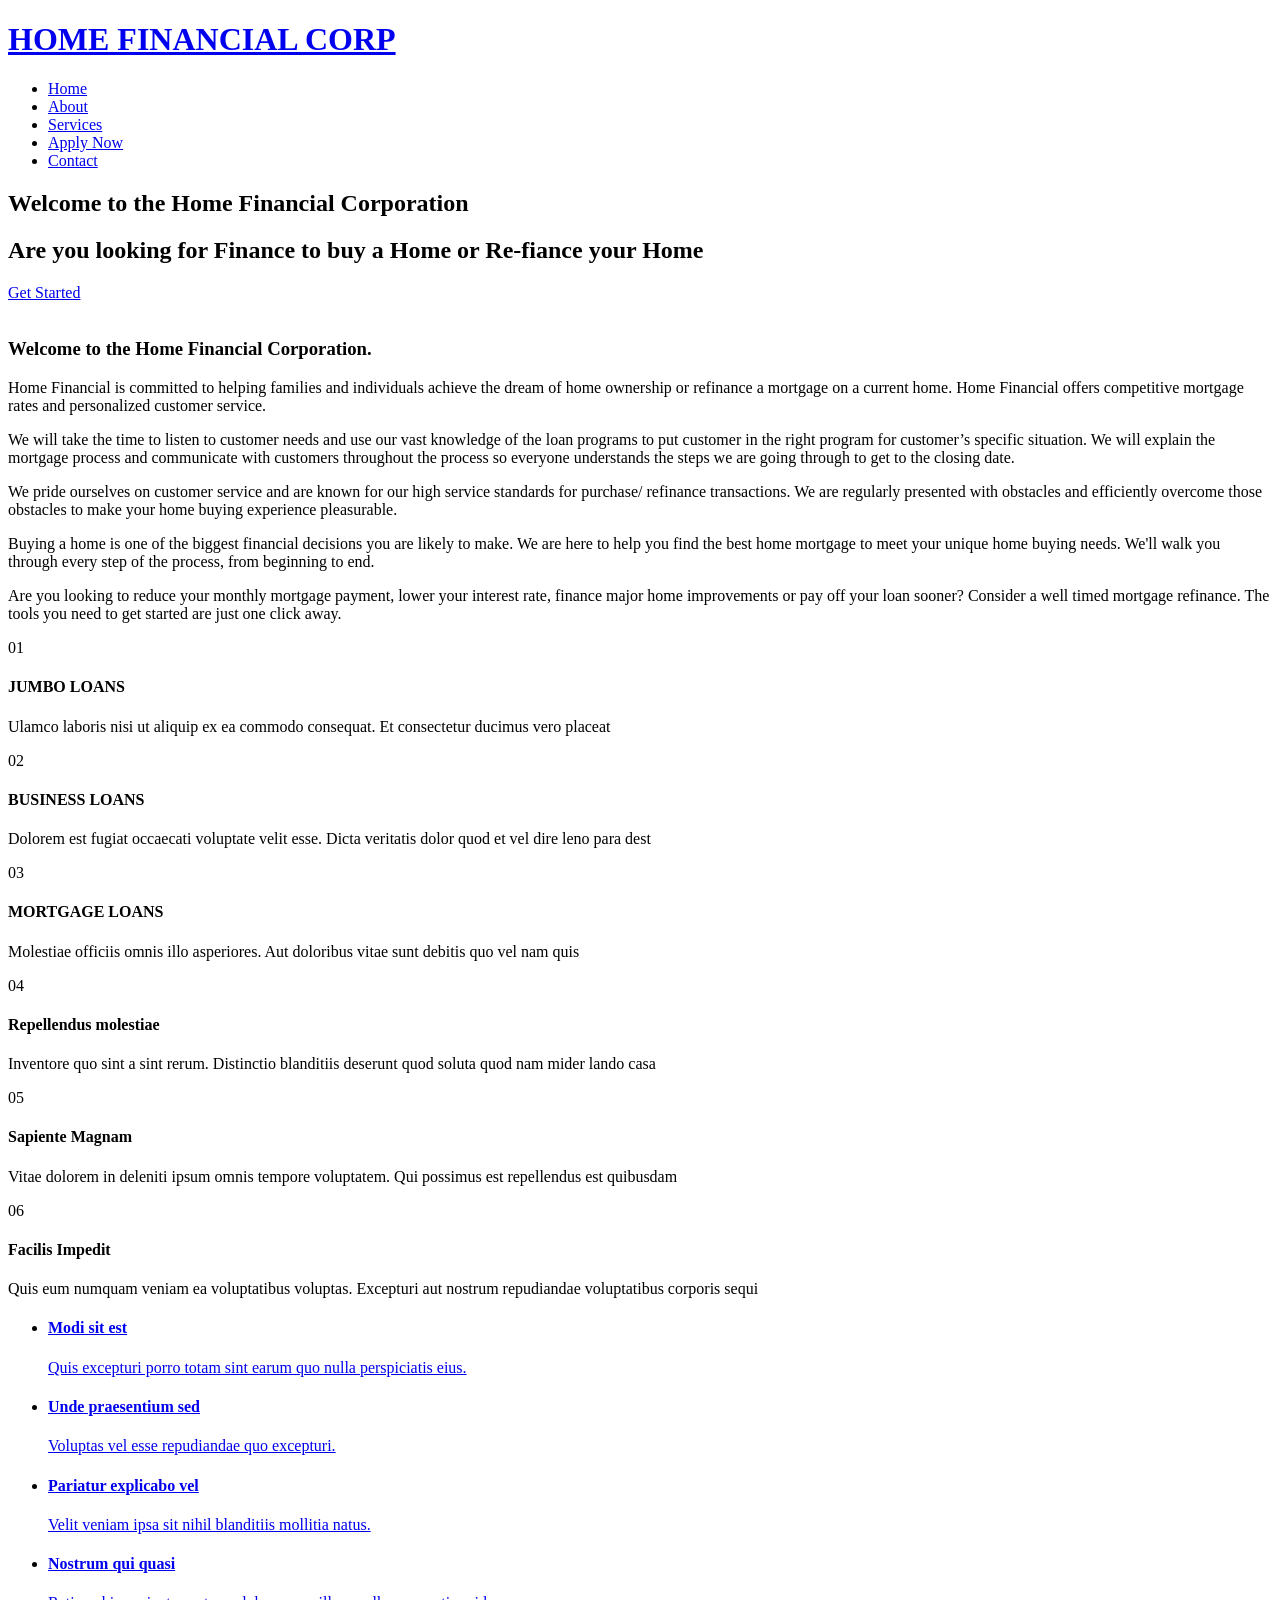
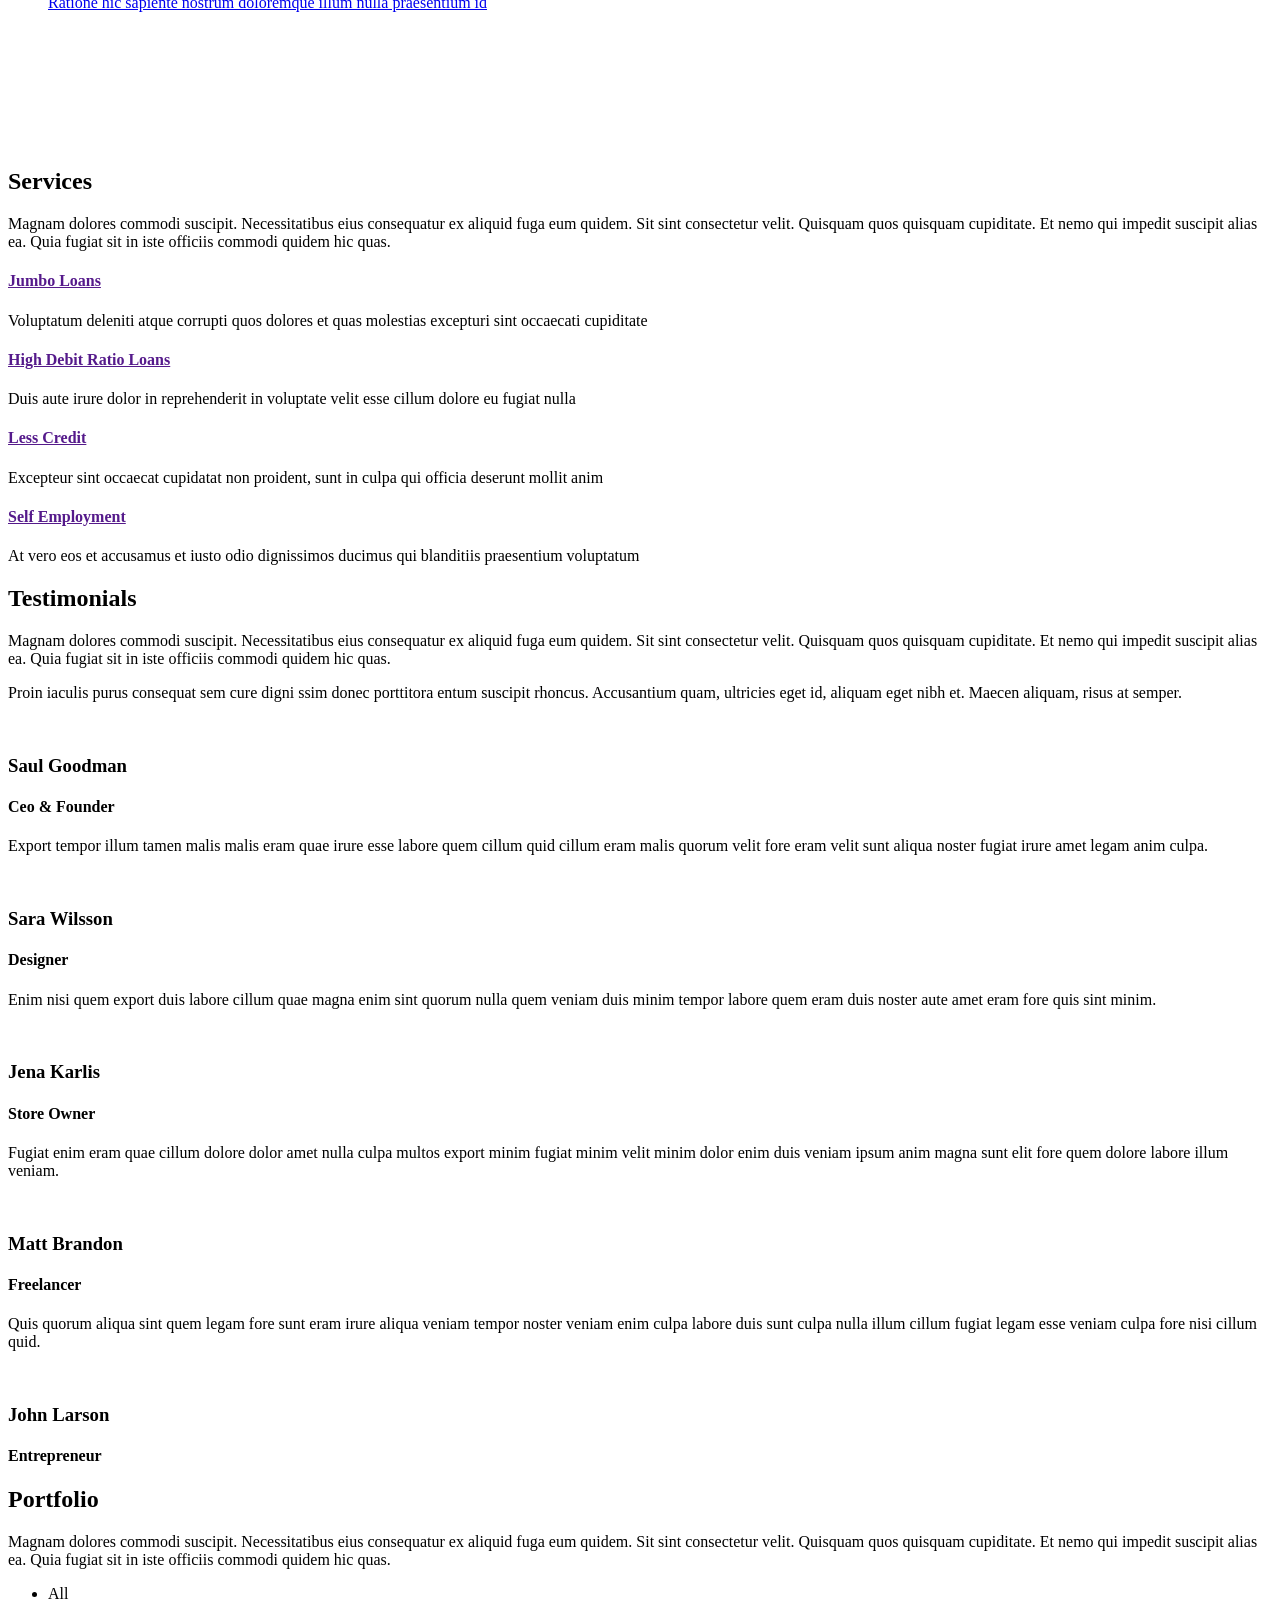
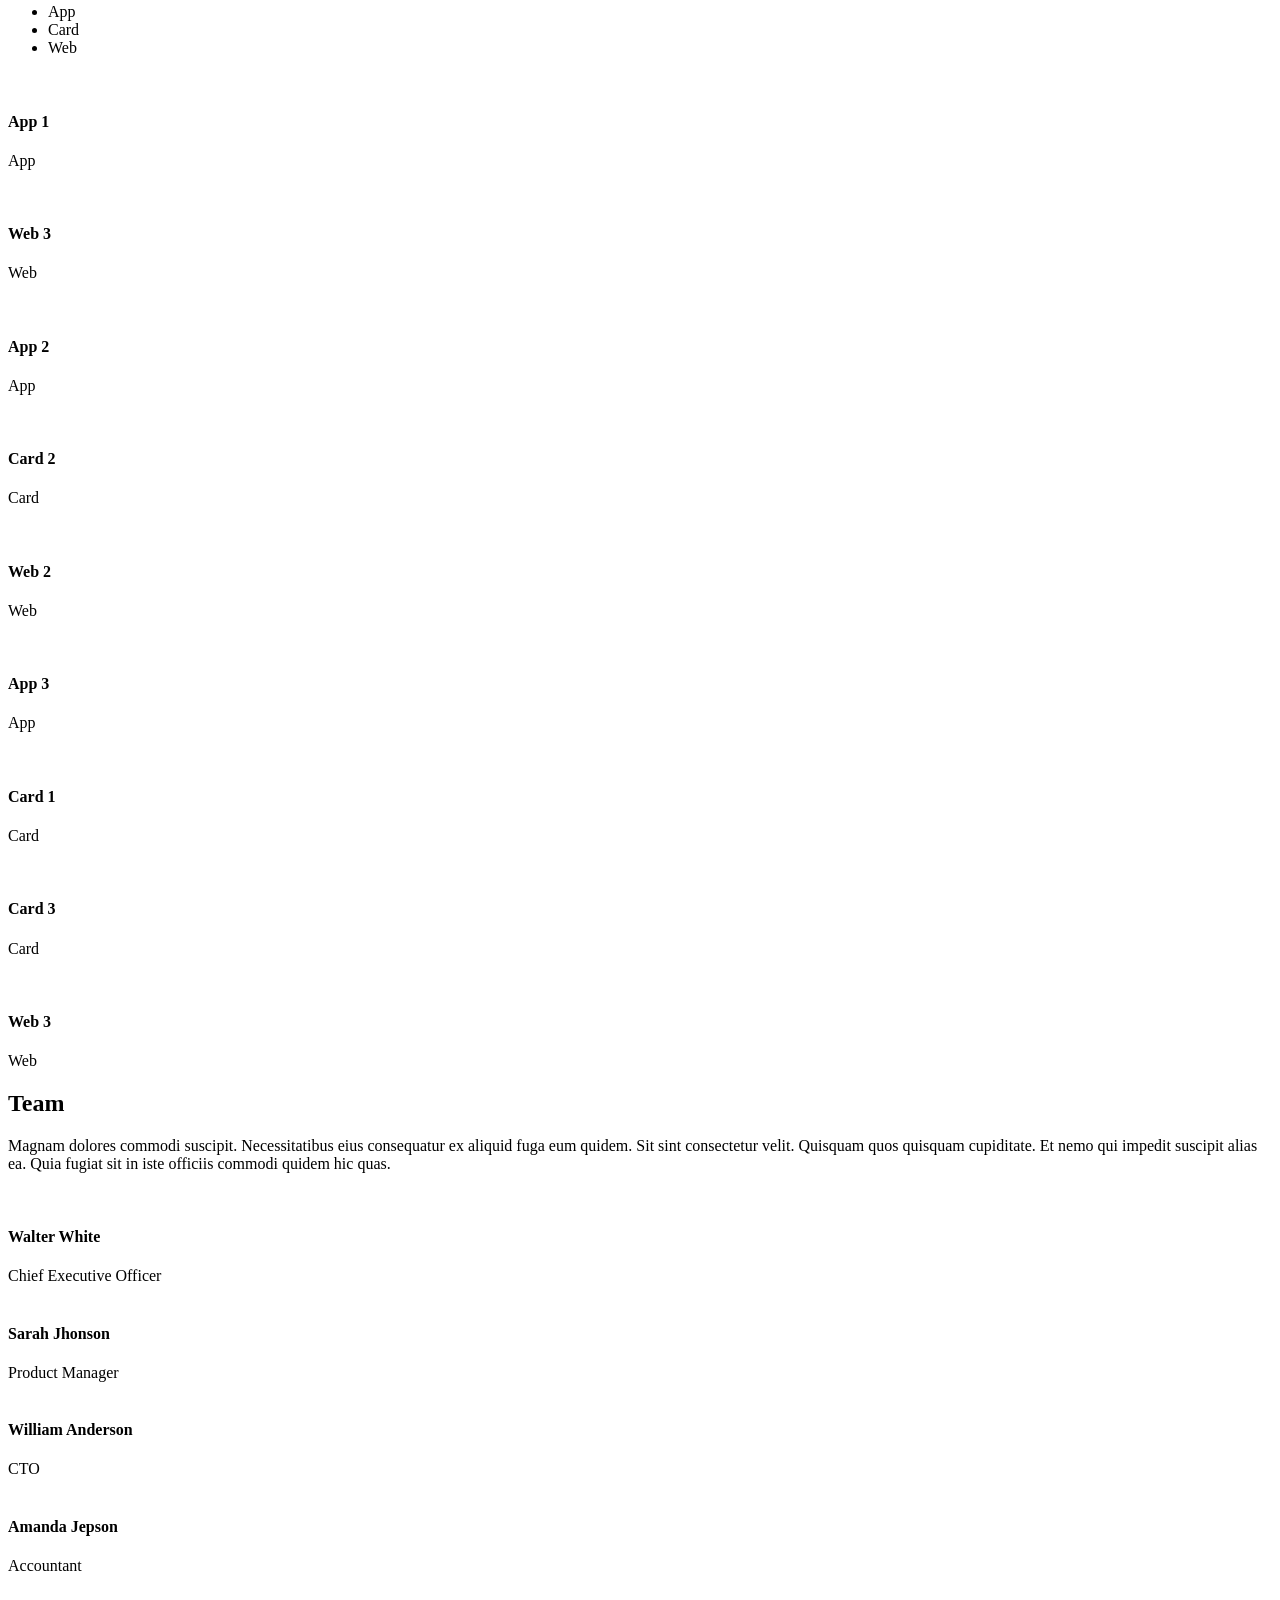
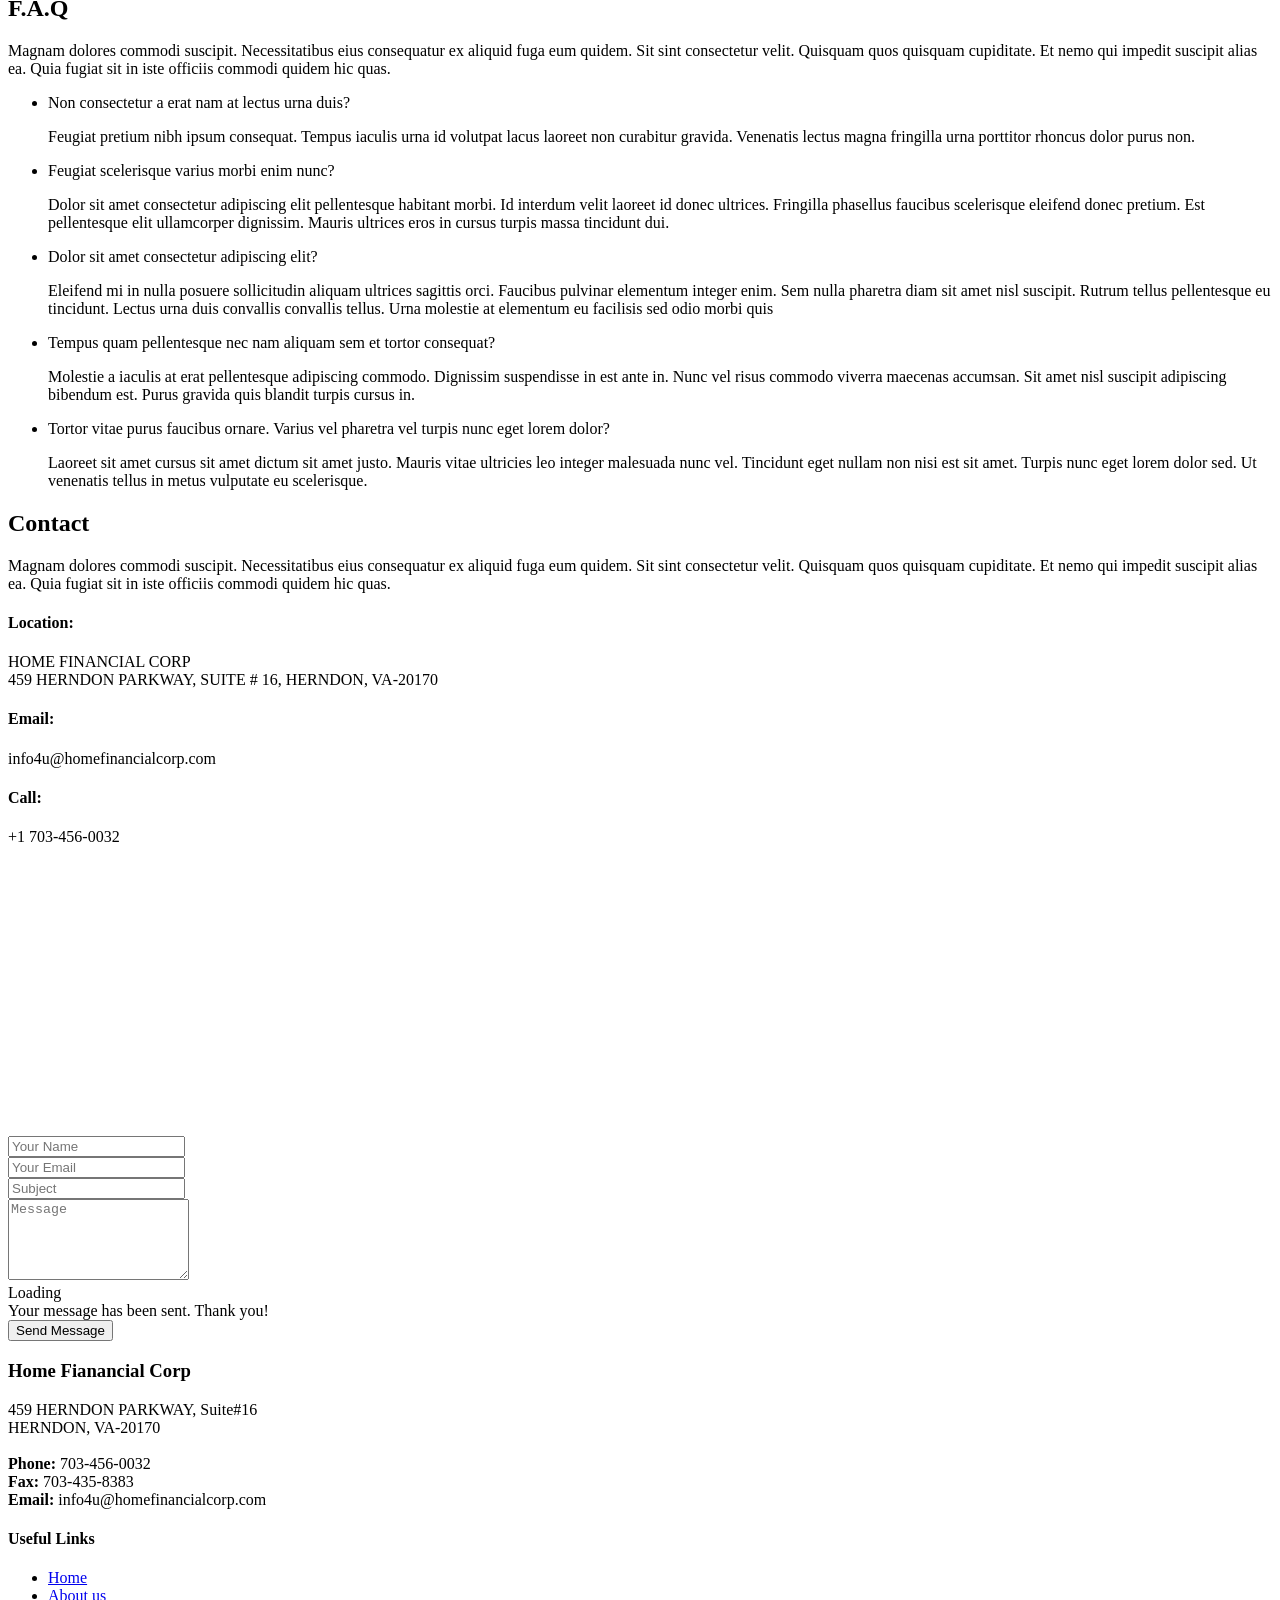
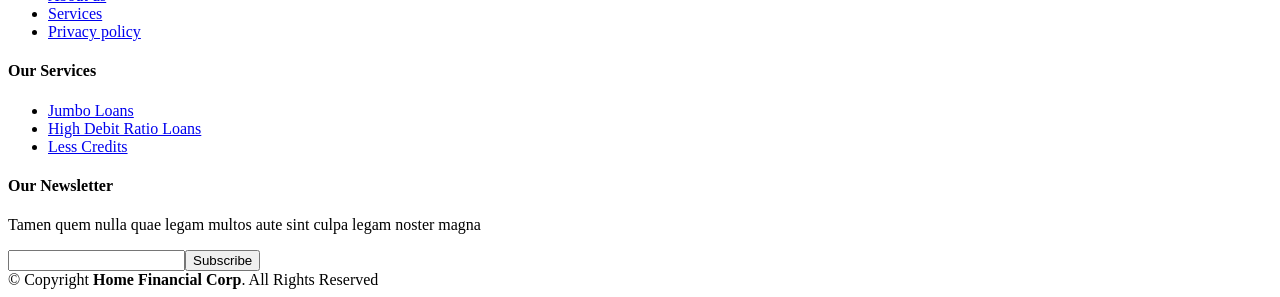
==== index.html @ 62663675 "Add files via upload" ====
<!DOCTYPE html>
<html lang="en">

<head>
  <meta charset="utf-8">
  <meta content="width=device-width, initial-scale=1.0" name="viewport">

  <title>Home Financial Corp</title>
  <meta content="" name="description">
  <meta content="" name="keywords">

  <!-- Favicons -->
  <link href="assets/img/favicon.png" rel="icon">
  <link href="assets/img/apple-touch-icon.png" rel="apple-touch-icon">

  <!-- Google Fonts -->
  <link href="https://fonts.googleapis.com/css?family=Open+Sans:300,300i,400,400i,600,600i,700,700i|Raleway:300,300i,400,400i,500,500i,600,600i,700,700i|Poppins:300,300i,400,400i,500,500i,600,600i,700,700i" rel="stylesheet">

  <!-- Vendor CSS Files -->
  <link href="assets/vendor/aos/aos.css" rel="stylesheet">
  <link href="assets/vendor/bootstrap/css/bootstrap.min.css" rel="stylesheet">
  <link href="assets/vendor/bootstrap-icons/bootstrap-icons.css" rel="stylesheet">
  <link href="assets/vendor/boxicons/css/boxicons.min.css" rel="stylesheet">
  <link href="assets/vendor/glightbox/css/glightbox.min.css" rel="stylesheet">
  <link href="assets/vendor/swiper/swiper-bundle.min.css" rel="stylesheet">

  <!-- Template Main CSS File -->
  <link href="assets/css/style.css" rel="stylesheet">

  <!-- =======================================================
  * Template Name: Maxim
  * Template URL: https://bootstrapmade.com/maxim-free-onepage-bootstrap-theme/
  * Updated: Mar 17 2024 with Bootstrap v5.3.3
  * Author: BootstrapMade.com
  * License: https://bootstrapmade.com/license/
  ======================================================== -->
</head>

<body>

  <!-- ======= Header ======= -->
  <header id="header" class="fixed-top d-flex align-items-center">
    <div class="container d-flex justify-content-between">

      <div class="logo">
        <h1><a href="index.html">HOME FINANCIAL CORP</a></h1>
        <!-- Uncomment below if you prefer to use an image logo -->
        <!-- <a href="index.html"><img src="assets/img/logo.png" alt="" class="img-fluid"></a>-->
      </div>

      <nav id="navbar" class="navbar">
        <ul>
          <li><a class="nav-link scrollto active" href="#hero">Home</a></li>
          <li><a class="nav-link scrollto" href="#about">About</a></li>
          <li><a class="nav-link scrollto" href="#services">Services</a></li>
		  <li><a class="nav-link scrollto " target="blank" href="https://homefinancialcorp.zipforhome.com/">Apply Now</a></li>
          <li><a class="nav-link scrollto" href="#contact">Contact</a></li>
        </ul>
        <i class="bi bi-list mobile-nav-toggle"></i>
      </nav><!-- .navbar -->

    </div>
  </header><!-- End Header -->

  <!-- ======= Hero Section ======= -->
  <section id="hero" class="d-flex flex-column justify-content-center align-items-center">
    <div class="container text-center text-md-left" data-aos="fade-up">
      <h1>Welcome to the Home Financial Corporation</h1>
      <h2>Are you looking for Finance to buy a Home or Re-fiance your Home </h2>
      <a href="#about" class="btn-get-started scrollto">Get Started</a>
    </div>
  </section><!-- End Hero -->

  <main id="main">

    <!-- ======= About Section ======= -->
    <section id="about" class="about">
      <div class="container">

        <div class="row">
          <div class="col-xl-6 col-lg-7" data-aos="fade-right">
            <img src="assets/img/about-img.jpg" class="img-fluid" alt="">
          </div>
          <div class="col-xl-6 col-lg-5 pt-5 pt-lg-0">
			
			<h3 data-aos="fade-up">Welcome to the Home Financial Corporation.</h3>

			<p data-aos="fade-up">Home Financial is committed to helping families and individuals achieve the dream of home ownership or refinance a mortgage on a current home. Home Financial offers competitive mortgage rates and personalized customer service.</p>

			<p data-aos="fade-up">We will take the time to listen to customer needs and use our vast knowledge of the loan programs to put customer in the right program for customer’s specific situation. We will explain the mortgage process and communicate with customers throughout the process so everyone understands the steps we are going through to get to the closing date.</p>

			<p data-aos="fade-up">We pride ourselves on customer service and are known for our high service standards for purchase/ refinance transactions. We are regularly presented with obstacles and efficiently overcome those obstacles to make your home buying experience pleasurable.</p>

			<p data-aos="fade-up">Buying a home is one of the biggest financial decisions you are likely to make. We are here to help you find the best home mortgage to meet your unique home buying needs. We'll walk you through every step of the process, from beginning to end.</p>

			<p data-aos="fade-up">Are you looking to reduce your monthly mortgage payment, lower your interest rate, finance major home improvements or pay off your loan sooner? Consider a well timed mortgage refinance. The tools you need to get started are just one click away.</p>

          </div>
        </div>

      </div>
    </section><!-- End About Section -->

    <!-- ======= Steps Section ======= -->
    <section id="steps" class="steps section-bg">
      <div class="container">

        <div class="row no-gutters">

          <div class="col-lg-4 col-md-6 content-item" data-aos="fade-in">
            <span>01</span>
            <h4>JUMBO LOANS</h4>
            <p>Ulamco laboris nisi ut aliquip ex ea commodo consequat. Et consectetur ducimus vero placeat</p>
          </div>

          <div class="col-lg-4 col-md-6 content-item" data-aos="fade-in" data-aos-delay="100">
            <span>02</span>
            <h4>BUSINESS LOANS</h4>
            <p>Dolorem est fugiat occaecati voluptate velit esse. Dicta veritatis dolor quod et vel dire leno para dest</p>
          </div>

          <div class="col-lg-4 col-md-6 content-item" data-aos="fade-in" data-aos-delay="200">
            <span>03</span>
            <h4>MORTGAGE LOANS</h4>
            <p>Molestiae officiis omnis illo asperiores. Aut doloribus vitae sunt debitis quo vel nam quis</p>
          </div>

          <div class="col-lg-4 col-md-6 content-item" data-aos="fade-in" data-aos-delay="300">
            <span>04</span>
            <h4>Repellendus molestiae</h4>
            <p>Inventore quo sint a sint rerum. Distinctio blanditiis deserunt quod soluta quod nam mider lando casa</p>
          </div>

          <div class="col-lg-4 col-md-6 content-item" data-aos="fade-in" data-aos-delay="400">
            <span>05</span>
            <h4>Sapiente Magnam</h4>
            <p>Vitae dolorem in deleniti ipsum omnis tempore voluptatem. Qui possimus est repellendus est quibusdam</p>
          </div>

          <div class="col-lg-4 col-md-6 content-item" data-aos="fade-in" data-aos-delay="500">
            <span>06</span>
            <h4>Facilis Impedit</h4>
            <p>Quis eum numquam veniam ea voluptatibus voluptas. Excepturi aut nostrum repudiandae voluptatibus corporis sequi</p>
          </div>

        </div>

      </div>
    </section><!-- End Steps Section -->

    <!-- ======= Features Section ======= -->
    <section id="features" class="features">
      <div class="container">

        <div class="row">
          <div class="col-lg-4 mb-5 mb-lg-0" data-aos="fade-right">
            <ul class="nav nav-tabs flex-column">
              <li class="nav-item">
                <a class="nav-link active show" data-bs-toggle="tab" href="#tab-1">
                  <h4>Modi sit est</h4>
                  <p>Quis excepturi porro totam sint earum quo nulla perspiciatis eius.</p>
                </a>
              </li>
              <li class="nav-item mt-2">
                <a class="nav-link" data-bs-toggle="tab" href="#tab-2">
                  <h4>Unde praesentium sed</h4>
                  <p>Voluptas vel esse repudiandae quo excepturi.</p>
                </a>
              </li>
              <li class="nav-item mt-2">
                <a class="nav-link" data-bs-toggle="tab" href="#tab-3">
                  <h4>Pariatur explicabo vel</h4>
                  <p>Velit veniam ipsa sit nihil blanditiis mollitia natus.</p>
                </a>
              </li>
              <li class="nav-item mt-2">
                <a class="nav-link" data-bs-toggle="tab" href="#tab-4">
                  <h4>Nostrum qui quasi</h4>
                  <p>Ratione hic sapiente nostrum doloremque illum nulla praesentium id</p>
                </a>
              </li>
            </ul>
          </div>
          <div class="col-lg-7 ml-auto" data-aos="fade-left">
            <div class="tab-content">
              <div class="tab-pane active show" id="tab-1">
                <figure>
                  <img src="assets/img/features-1.png" alt="" class="img-fluid">
                </figure>
              </div>
              <div class="tab-pane" id="tab-2">
                <figure>
                  <img src="assets/img/features-2.png" alt="" class="img-fluid">
                </figure>
              </div>
              <div class="tab-pane" id="tab-3">
                <figure>
                  <img src="assets/img/features-3.png" alt="" class="img-fluid">
                </figure>
              </div>
              <div class="tab-pane" id="tab-4">
                <figure>
                  <img src="assets/img/features-4.png" alt="" class="img-fluid">
                </figure>
              </div>
            </div>
          </div>
        </div>

      </div>
    </section><!-- End Features Section -->

    <!-- ======= Services Section ======= -->
    <section id="services" class="services section-bg">
      <div class="container">

        <div class="section-title" data-aos="fade-up">
          <h2>Services</h2>
          <p>Magnam dolores commodi suscipit. Necessitatibus eius consequatur ex aliquid fuga eum quidem. Sit sint consectetur velit. Quisquam quos quisquam cupiditate. Et nemo qui impedit suscipit alias ea. Quia fugiat sit in iste officiis commodi quidem hic quas.</p>
        </div>

        <div class="row">
          <div class="col-md-6 col-lg-3 d-flex align-items-stretch mb-5 mb-lg-0" data-aos="fade-up">
            <div class="icon-box icon-box-pink">
              <div class="icon"><i class="bx bxl-dribbble"></i></div>
              <h4 class="title"><a href="">Jumbo Loans</a></h4>
              <p class="description">Voluptatum deleniti atque corrupti quos dolores et quas molestias excepturi sint occaecati cupiditate</p>
            </div>
          </div>

          <div class="col-md-6 col-lg-3 d-flex align-items-stretch mb-5 mb-lg-0" data-aos="fade-up" data-aos-delay="100">
            <div class="icon-box icon-box-cyan">
              <div class="icon"><i class="bx bx-file"></i></div>
              <h4 class="title"><a href="">High Debit Ratio Loans</a></h4>
              <p class="description">Duis aute irure dolor in reprehenderit in voluptate velit esse cillum dolore eu fugiat nulla</p>
            </div>
          </div>

          <div class="col-md-6 col-lg-3 d-flex align-items-stretch mb-5 mb-lg-0" data-aos="fade-up" data-aos-delay="200">
            <div class="icon-box icon-box-green">
              <div class="icon"><i class="bx bx-tachometer"></i></div>
              <h4 class="title"><a href="">Less Credit</a></h4>
              <p class="description">Excepteur sint occaecat cupidatat non proident, sunt in culpa qui officia deserunt mollit anim</p>
            </div>
          </div>

          <div class="col-md-6 col-lg-3 d-flex align-items-stretch mb-5 mb-lg-0" data-aos="fade-up" data-aos-delay="300">
            <div class="icon-box icon-box-blue">
              <div class="icon"><i class="bx bx-world"></i></div>
              <h4 class="title"><a href="">Self Employment</a></h4>
              <p class="description">At vero eos et accusamus et iusto odio dignissimos ducimus qui blanditiis praesentium voluptatum</p>
            </div>
          </div>

        </div>

      </div>
    </section><!-- End Services Section -->

    <!-- ======= Testimonials Section ======= -->
    <section id="testimonials" class="testimonials">
      <div class="container">

        <div class="section-title" data-aos="fade-up">
          <h2>Testimonials</h2>
          <p>Magnam dolores commodi suscipit. Necessitatibus eius consequatur ex aliquid fuga eum quidem. Sit sint consectetur velit. Quisquam quos quisquam cupiditate. Et nemo qui impedit suscipit alias ea. Quia fugiat sit in iste officiis commodi quidem hic quas.</p>
        </div>

        <div class="testimonials-slider swiper" data-aos="fade-up" data-aos-delay="100">
          <div class="swiper-wrapper">

            <div class="swiper-slide">
              <div class="testimonial-item">
                <p>
                  <i class="bx bxs-quote-alt-left quote-icon-left"></i>
                  Proin iaculis purus consequat sem cure digni ssim donec porttitora entum suscipit rhoncus. Accusantium quam, ultricies eget id, aliquam eget nibh et. Maecen aliquam, risus at semper.
                  <i class="bx bxs-quote-alt-right quote-icon-right"></i>
                </p>
                <img src="assets/img/testimonials/testimonials-1.jpg" class="testimonial-img" alt="">
                <h3>Saul Goodman</h3>
                <h4>Ceo &amp; Founder</h4>
              </div>
            </div><!-- End testimonial item -->

            <div class="swiper-slide">
              <div class="testimonial-item">
                <p>
                  <i class="bx bxs-quote-alt-left quote-icon-left"></i>
                  Export tempor illum tamen malis malis eram quae irure esse labore quem cillum quid cillum eram malis quorum velit fore eram velit sunt aliqua noster fugiat irure amet legam anim culpa.
                  <i class="bx bxs-quote-alt-right quote-icon-right"></i>
                </p>
                <img src="assets/img/testimonials/testimonials-2.jpg" class="testimonial-img" alt="">
                <h3>Sara Wilsson</h3>
                <h4>Designer</h4>
              </div>
            </div><!-- End testimonial item -->

            <div class="swiper-slide">
              <div class="testimonial-item">
                <p>
                  <i class="bx bxs-quote-alt-left quote-icon-left"></i>
                  Enim nisi quem export duis labore cillum quae magna enim sint quorum nulla quem veniam duis minim tempor labore quem eram duis noster aute amet eram fore quis sint minim.
                  <i class="bx bxs-quote-alt-right quote-icon-right"></i>
                </p>
                <img src="assets/img/testimonials/testimonials-3.jpg" class="testimonial-img" alt="">
                <h3>Jena Karlis</h3>
                <h4>Store Owner</h4>
              </div>
            </div><!-- End testimonial item -->

            <div class="swiper-slide">
              <div class="testimonial-item">
                <p>
                  <i class="bx bxs-quote-alt-left quote-icon-left"></i>
                  Fugiat enim eram quae cillum dolore dolor amet nulla culpa multos export minim fugiat minim velit minim dolor enim duis veniam ipsum anim magna sunt elit fore quem dolore labore illum veniam.
                  <i class="bx bxs-quote-alt-right quote-icon-right"></i>
                </p>
                <img src="assets/img/testimonials/testimonials-4.jpg" class="testimonial-img" alt="">
                <h3>Matt Brandon</h3>
                <h4>Freelancer</h4>
              </div>
            </div><!-- End testimonial item -->

            <div class="swiper-slide">
              <div class="testimonial-item">
                <p>
                  <i class="bx bxs-quote-alt-left quote-icon-left"></i>
                  Quis quorum aliqua sint quem legam fore sunt eram irure aliqua veniam tempor noster veniam enim culpa labore duis sunt culpa nulla illum cillum fugiat legam esse veniam culpa fore nisi cillum quid.
                  <i class="bx bxs-quote-alt-right quote-icon-right"></i>
                </p>
                <img src="assets/img/testimonials/testimonials-5.jpg" class="testimonial-img" alt="">
                <h3>John Larson</h3>
                <h4>Entrepreneur</h4>
              </div>
            </div><!-- End testimonial item -->

          </div>
          <div class="swiper-pagination"></div>
        </div>

      </div>
    </section><!-- End Testimonials Section -->

    <!-- ======= Portfolio Section ======= -->
    <section id="portfolio" class="portfolio section-bg d-none">
      <div class="container">

        <div class="section-title" data-aos="fade-up">
          <h2>Portfolio</h2>
          <p>Magnam dolores commodi suscipit. Necessitatibus eius consequatur ex aliquid fuga eum quidem. Sit sint consectetur velit. Quisquam quos quisquam cupiditate. Et nemo qui impedit suscipit alias ea. Quia fugiat sit in iste officiis commodi quidem hic quas.</p>
        </div>

        <div class="row" data-aos="fade-up">
          <div class="col-lg-12 d-flex justify-content-center">
            <ul id="portfolio-flters">
              <li data-filter="*" class="filter-active">All</li>
              <li data-filter=".filter-app">App</li>
              <li data-filter=".filter-card">Card</li>
              <li data-filter=".filter-web">Web</li>
            </ul>
          </div>
        </div>

        <div class="row portfolio-container" data-aos="fade-up">

          <div class="col-lg-4 col-md-6 portfolio-item filter-app">
            <div class="portfolio-wrap">
              <img src="assets/img/portfolio/portfolio-1.jpg" class="img-fluid" alt="">
              <div class="portfolio-info">
                <h4>App 1</h4>
                <p>App</p>
                <div class="portfolio-links">
                  <a href="assets/img/portfolio/portfolio-1.jpg" data-gallery="portfolioGallery" class="portfolio-lightbox" title="App 1"><i class="bx bx-plus"></i></a>
                  <a href="portfolio-details.html" title="More Details"><i class="bx bx-link"></i></a>
                </div>
              </div>
            </div>
          </div>

          <div class="col-lg-4 col-md-6 portfolio-item filter-web">
            <div class="portfolio-wrap">
              <img src="assets/img/portfolio/portfolio-2.jpg" class="img-fluid" alt="">
              <div class="portfolio-info">
                <h4>Web 3</h4>
                <p>Web</p>
                <div class="portfolio-links">
                  <a href="assets/img/portfolio/portfolio-2.jpg" data-gallery="portfolioGallery" class="portfolio-lightbox" title="Web 3"><i class="bx bx-plus"></i></a>
                  <a href="portfolio-details.html" title="More Details"><i class="bx bx-link"></i></a>
                </div>
              </div>
            </div>
          </div>

          <div class="col-lg-4 col-md-6 portfolio-item filter-app">
            <div class="portfolio-wrap">
              <img src="assets/img/portfolio/portfolio-3.jpg" class="img-fluid" alt="">
              <div class="portfolio-info">
                <h4>App 2</h4>
                <p>App</p>
                <div class="portfolio-links">
                  <a href="assets/img/portfolio/portfolio-3.jpg" data-gallery="portfolioGallery" class="portfolio-lightbox" title="App 2"><i class="bx bx-plus"></i></a>
                  <a href="portfolio-details.html" title="More Details"><i class="bx bx-link"></i></a>
                </div>
              </div>
            </div>
          </div>

          <div class="col-lg-4 col-md-6 portfolio-item filter-card">
            <div class="portfolio-wrap">
              <img src="assets/img/portfolio/portfolio-4.jpg" class="img-fluid" alt="">
              <div class="portfolio-info">
                <h4>Card 2</h4>
                <p>Card</p>
                <div class="portfolio-links">
                  <a href="assets/img/portfolio/portfolio-4.jpg" data-gallery="portfolioGallery" class="portfolio-lightbox" title="Card 2"><i class="bx bx-plus"></i></a>
                  <a href="portfolio-details.html" title="More Details"><i class="bx bx-link"></i></a>
                </div>
              </div>
            </div>
          </div>

          <div class="col-lg-4 col-md-6 portfolio-item filter-web">
            <div class="portfolio-wrap">
              <img src="assets/img/portfolio/portfolio-5.jpg" class="img-fluid" alt="">
              <div class="portfolio-info">
                <h4>Web 2</h4>
                <p>Web</p>
                <div class="portfolio-links">
                  <a href="assets/img/portfolio/portfolio-5.jpg" data-gallery="portfolioGallery" class="portfolio-lightbox" title="Web 2"><i class="bx bx-plus"></i></a>
                  <a href="portfolio-details.html" title="More Details"><i class="bx bx-link"></i></a>
                </div>
              </div>
            </div>
          </div>

          <div class="col-lg-4 col-md-6 portfolio-item filter-app">
            <div class="portfolio-wrap">
              <img src="assets/img/portfolio/portfolio-6.jpg" class="img-fluid" alt="">
              <div class="portfolio-info">
                <h4>App 3</h4>
                <p>App</p>
                <div class="portfolio-links">
                  <a href="assets/img/portfolio/portfolio-6.jpg" data-gallery="portfolioGallery" class="portfolio-lightbox" title="App 3"><i class="bx bx-plus"></i></a>
                  <a href="portfolio-details.html" title="More Details"><i class="bx bx-link"></i></a>
                </div>
              </div>
            </div>
          </div>

          <div class="col-lg-4 col-md-6 portfolio-item filter-card">
            <div class="portfolio-wrap">
              <img src="assets/img/portfolio/portfolio-7.jpg" class="img-fluid" alt="">
              <div class="portfolio-info">
                <h4>Card 1</h4>
                <p>Card</p>
                <div class="portfolio-links">
                  <a href="assets/img/portfolio/portfolio-7.jpg" data-gallery="portfolioGallery" class="portfolio-lightbox" title="Card 1"><i class="bx bx-plus"></i></a>
                  <a href="portfolio-details.html" title="More Details"><i class="bx bx-link"></i></a>
                </div>
              </div>
            </div>
          </div>

          <div class="col-lg-4 col-md-6 portfolio-item filter-card">
            <div class="portfolio-wrap">
              <img src="assets/img/portfolio/portfolio-8.jpg" class="img-fluid" alt="">
              <div class="portfolio-info">
                <h4>Card 3</h4>
                <p>Card</p>
                <div class="portfolio-links">
                  <a href="assets/img/portfolio/portfolio-8.jpg" data-gallery="portfolioGallery" class="portfolio-lightbox" title="Card 3"><i class="bx bx-plus"></i></a>
                  <a href="portfolio-details.html" title="More Details"><i class="bx bx-link"></i></a>
                </div>
              </div>
            </div>
          </div>

          <div class="col-lg-4 col-md-6 portfolio-item filter-web">
            <div class="portfolio-wrap">
              <img src="assets/img/portfolio/portfolio-9.jpg" class="img-fluid" alt="">
              <div class="portfolio-info">
                <h4>Web 3</h4>
                <p>Web</p>
                <div class="portfolio-links">
                  <a href="assets/img/portfolio/portfolio-9.jpg" data-gallery="portfolioGallery" class="portfolio-lightbox" title="Web 3"><i class="bx bx-plus"></i></a>
                  <a href="portfolio-details.html" title="More Details"><i class="bx bx-link"></i></a>
                </div>
              </div>
            </div>
          </div>

        </div>

      </div>
    </section><!-- End Portfolio Section -->

    <!-- ======= Team Section ======= -->
    <section id="team" class="team d-none">
      <div class="container">

        <div class="section-title" data-aos="fade-up">
          <h2>Team</h2>
          <p>Magnam dolores commodi suscipit. Necessitatibus eius consequatur ex aliquid fuga eum quidem. Sit sint consectetur velit. Quisquam quos quisquam cupiditate. Et nemo qui impedit suscipit alias ea. Quia fugiat sit in iste officiis commodi quidem hic quas.</p>
        </div>

        <div class="row">

          <div class="col-xl-3 col-lg-4 col-md-6" data-aos="fade-up">
            <div class="member">
              <img src="assets/img/team/team-1.jpg" class="img-fluid" alt="">
              <div class="member-info">
                <div class="member-info-content">
                  <h4>Walter White</h4>
                  <span>Chief Executive Officer</span>
                </div>
                <div class="social">
                  <a href=""><i class="bi bi-twitter"></i></a>
                  <a href=""><i class="bi bi-facebook"></i></a>
                  <a href=""><i class="bi bi-instagram"></i></a>
                  <a href=""><i class="bi bi-linkedin"></i></a>
                </div>
              </div>
            </div>
          </div>

          <div class="col-xl-3 col-lg-4 col-md-6" data-aos="fade-up" data-aos-delay="100">
            <div class="member">
              <img src="assets/img/team/team-2.jpg" class="img-fluid" alt="">
              <div class="member-info">
                <div class="member-info-content">
                  <h4>Sarah Jhonson</h4>
                  <span>Product Manager</span>
                </div>
                <div class="social">
                  <a href=""><i class="bi bi-twitter"></i></a>
                  <a href=""><i class="bi bi-facebook"></i></a>
                  <a href=""><i class="bi bi-instagram"></i></a>
                  <a href=""><i class="bi bi-linkedin"></i></a>
                </div>
              </div>
            </div>
          </div>

          <div class="col-xl-3 col-lg-4 col-md-6" data-aos="fade-up" data-aos-delay="200">
            <div class="member">
              <img src="assets/img/team/team-3.jpg" class="img-fluid" alt="">
              <div class="member-info">
                <div class="member-info-content">
                  <h4>William Anderson</h4>
                  <span>CTO</span>
                </div>
                <div class="social">
                  <a href=""><i class="bi bi-twitter"></i></a>
                  <a href=""><i class="bi bi-facebook"></i></a>
                  <a href=""><i class="bi bi-instagram"></i></a>
                  <a href=""><i class="bi bi-linkedin"></i></a>
                </div>
              </div>
            </div>
          </div>

          <div class="col-xl-3 col-lg-4 col-md-6" data-aos="fade-up" data-aos-delay="300">
            <div class="member">
              <img src="assets/img/team/team-4.jpg" class="img-fluid" alt="">
              <div class="member-info">
                <div class="member-info-content">
                  <h4>Amanda Jepson</h4>
                  <span>Accountant</span>
                </div>
                <div class="social">
                  <a href=""><i class="bi bi-twitter"></i></a>
                  <a href=""><i class="bi bi-facebook"></i></a>
                  <a href=""><i class="bi bi-instagram"></i></a>
                  <a href=""><i class="bi bi-linkedin"></i></a>
                </div>
              </div>
            </div>
          </div>

        </div>

      </div>
    </section><!-- End Team Section -->

    <!-- ======= F.A.Q Section ======= -->
    <section id="faq" class="faq section-bg">
      <div class="container">

        <div class="section-title" data-aos="fade-up">
          <h2>F.A.Q</h2>
          <p>Magnam dolores commodi suscipit. Necessitatibus eius consequatur ex aliquid fuga eum quidem. Sit sint consectetur velit. Quisquam quos quisquam cupiditate. Et nemo qui impedit suscipit alias ea. Quia fugiat sit in iste officiis commodi quidem hic quas.</p>
        </div>

        <div class="faq-list">
          <ul>
            <li data-aos="fade-up">
              <i class="bx bx-help-circle icon-help"></i> <a data-bs-toggle="collapse" class="collapse" data-bs-target="#faq-list-1">Non consectetur a erat nam at lectus urna duis? <i class="bx bx-chevron-down icon-show"></i><i class="bx bx-chevron-up icon-close"></i></a>
              <div id="faq-list-1" class="collapse show" data-bs-parent=".faq-list">
                <p>
                  Feugiat pretium nibh ipsum consequat. Tempus iaculis urna id volutpat lacus laoreet non curabitur gravida. Venenatis lectus magna fringilla urna porttitor rhoncus dolor purus non.
                </p>
              </div>
            </li>

            <li data-aos="fade-up" data-aos-delay="100">
              <i class="bx bx-help-circle icon-help"></i> <a data-bs-toggle="collapse" data-bs-target="#faq-list-2" class="collapsed">Feugiat scelerisque varius morbi enim nunc? <i class="bx bx-chevron-down icon-show"></i><i class="bx bx-chevron-up icon-close"></i></a>
              <div id="faq-list-2" class="collapse" data-bs-parent=".faq-list">
                <p>
                  Dolor sit amet consectetur adipiscing elit pellentesque habitant morbi. Id interdum velit laoreet id donec ultrices. Fringilla phasellus faucibus scelerisque eleifend donec pretium. Est pellentesque elit ullamcorper dignissim. Mauris ultrices eros in cursus turpis massa tincidunt dui.
                </p>
              </div>
            </li>

            <li data-aos="fade-up" data-aos-delay="200">
              <i class="bx bx-help-circle icon-help"></i> <a data-bs-toggle="collapse" data-bs-target="#faq-list-3" class="collapsed">Dolor sit amet consectetur adipiscing elit? <i class="bx bx-chevron-down icon-show"></i><i class="bx bx-chevron-up icon-close"></i></a>
              <div id="faq-list-3" class="collapse" data-bs-parent=".faq-list">
                <p>
                  Eleifend mi in nulla posuere sollicitudin aliquam ultrices sagittis orci. Faucibus pulvinar elementum integer enim. Sem nulla pharetra diam sit amet nisl suscipit. Rutrum tellus pellentesque eu tincidunt. Lectus urna duis convallis convallis tellus. Urna molestie at elementum eu facilisis sed odio morbi quis
                </p>
              </div>
            </li>

            <li data-aos="fade-up" data-aos-delay="300">
              <i class="bx bx-help-circle icon-help"></i> <a data-bs-toggle="collapse" data-bs-target="#faq-list-4" class="collapsed">Tempus quam pellentesque nec nam aliquam sem et tortor consequat? <i class="bx bx-chevron-down icon-show"></i><i class="bx bx-chevron-up icon-close"></i></a>
              <div id="faq-list-4" class="collapse" data-bs-parent=".faq-list">
                <p>
                  Molestie a iaculis at erat pellentesque adipiscing commodo. Dignissim suspendisse in est ante in. Nunc vel risus commodo viverra maecenas accumsan. Sit amet nisl suscipit adipiscing bibendum est. Purus gravida quis blandit turpis cursus in.
                </p>
              </div>
            </li>

            <li data-aos="fade-up" data-aos-delay="400">
              <i class="bx bx-help-circle icon-help"></i> <a data-bs-toggle="collapse" data-bs-target="#faq-list-5" class="collapsed">Tortor vitae purus faucibus ornare. Varius vel pharetra vel turpis nunc eget lorem dolor? <i class="bx bx-chevron-down icon-show"></i><i class="bx bx-chevron-up icon-close"></i></a>
              <div id="faq-list-5" class="collapse" data-bs-parent=".faq-list">
                <p>
                  Laoreet sit amet cursus sit amet dictum sit amet justo. Mauris vitae ultricies leo integer malesuada nunc vel. Tincidunt eget nullam non nisi est sit amet. Turpis nunc eget lorem dolor sed. Ut venenatis tellus in metus vulputate eu scelerisque.
                </p>
              </div>
            </li>

          </ul>
        </div>

      </div>
    </section><!-- End F.A.Q Section -->

    <!-- ======= Contact Section ======= -->
    <section id="contact" class="contact">
      <div class="container">

        <div class="section-title" data-aos="fade-up">
          <h2>Contact</h2>
          <p>Magnam dolores commodi suscipit. Necessitatibus eius consequatur ex aliquid fuga eum quidem. Sit sint consectetur velit. Quisquam quos quisquam cupiditate. Et nemo qui impedit suscipit alias ea. Quia fugiat sit in iste officiis commodi quidem hic quas.</p>
        </div>

        <div class="row no-gutters justify-content-center" data-aos="fade-up">

          <div class="col-lg-5 d-flex align-items-stretch">
            <div class="info">
              <div class="address">
                <i class="bi bi-geo-alt"></i>
                <h4>Location:</h4>
                <p>HOME FINANCIAL CORP<br>
				459 HERNDON PARKWAY, SUITE # 16,
				HERNDON, VA-20170</p>
              </div>

              <div class="email mt-4">
                <i class="bi bi-envelope"></i>
                <h4>Email:</h4>
                <p>info4u@homefinancialcorp.com</p>
              </div>

              <div class="phone mt-4">
                <i class="bi bi-phone"></i>
                <h4>Call:</h4>
                <p>+1 703-456-0032</p>
              </div>

            </div>

          </div>

          <div class="col-lg-5 d-flex align-items-stretch">
            <iframe style="border:0; width: 100%; height: 270px;" src="https://www.google.com/maps/embed?pb=!1m14!1m8!1m3!1d12097.433213460943!2d-74.0062269!3d40.7101282!3m2!1i1024!2i768!4f13.1!3m3!1m2!1s0x0%3A0xb89d1fe6bc499443!2sDowntown+Conference+Center!5e0!3m2!1smk!2sbg!4v1539943755621" frameborder="0" allowfullscreen></iframe>
          </div>

        </div>

        <div class="row mt-5 justify-content-center" data-aos="fade-up">
          <div class="col-lg-10">
            <form action="forms/contact.php" method="post" role="form" class="php-email-form">
              <div class="row">
                <div class="col-md-6 form-group">
                  <input type="text" name="name" class="form-control" id="name" placeholder="Your Name" required>
                </div>
                <div class="col-md-6 form-group mt-3 mt-md-0">
                  <input type="email" class="form-control" name="email" id="email" placeholder="Your Email" required>
                </div>
              </div>
              <div class="form-group mt-3">
                <input type="text" class="form-control" name="subject" id="subject" placeholder="Subject" required>
              </div>
              <div class="form-group mt-3">
                <textarea class="form-control" name="message" rows="5" placeholder="Message" required></textarea>
              </div>
              <div class="my-3">
                <div class="loading">Loading</div>
                <div class="error-message"></div>
                <div class="sent-message">Your message has been sent. Thank you!</div>
              </div>
              <div class="text-center"><button type="submit">Send Message</button></div>
            </form>
          </div>

        </div>

      </div>
    </section><!-- End Contact Section -->

  </main><!-- End #main -->

  <!-- ======= Footer ======= -->
  <footer id="footer">
    <div class="footer-top">
      <div class="container">
        <div class="row">

          <div class="col-lg-3 col-md-6">
            <div class="footer-info">
              <h3>Home Fianancial Corp</h3>
              <p>
                459 HERNDON PARKWAY, Suite#16 <br>
                HERNDON, VA-20170<br><br>
                <strong>Phone:</strong> 703-456-0032 <br>
				<strong>Fax:</strong> 703-435-8383 <br>
                <strong>Email:</strong> info4u@homefinancialcorp.com<br>
              </p>
              <div class="social-links mt-3">
                <a href="#" class="twitter"><i class="bx bxl-twitter"></i></a>
                <a href="#" class="facebook"><i class="bx bxl-facebook"></i></a>
                <a href="#" class="instagram"><i class="bx bxl-instagram"></i></a>
                <a href="#" class="google-plus"><i class="bx bxl-skype"></i></a>
                <a href="#" class="linkedin"><i class="bx bxl-linkedin"></i></a>
              </div>
            </div>
          </div>

          <div class="col-lg-2 col-md-6 footer-links">
            <h4>Useful Links</h4>
            <ul>
              <li><i class="bx bx-chevron-right"></i> <a href="#">Home</a></li>
              <li><i class="bx bx-chevron-right"></i> <a href="#">About us</a></li>
              <li><i class="bx bx-chevron-right"></i> <a href="#">Services</a></li>
              <li><i class="bx bx-chevron-right"></i> <a href="privacy-policy.html">Privacy policy</a></li>
            </ul>
          </div>

          <div class="col-lg-3 col-md-6 footer-links">
            <h4>Our Services</h4>
            <ul>
              <li><i class="bx bx-chevron-right"></i> <a href="#">Jumbo Loans</a></li>
              <li><i class="bx bx-chevron-right"></i> <a href="#">High Debit Ratio Loans</a></li>
              <li><i class="bx bx-chevron-right"></i> <a href="#">Less Credits</a></li>
            </ul>
          </div>

          <div class="col-lg-4 col-md-6 footer-newsletter">
            <h4>Our Newsletter</h4>
            <p>Tamen quem nulla quae legam multos aute sint culpa legam noster magna</p>
            <form action="" method="post">
              <input type="email" name="email"><input type="submit" value="Subscribe">
            </form>

          </div>

        </div>
      </div>
    </div>

    <div class="container">
      <div class="copyright">
        &copy; Copyright <strong><span>Home Financial Corp</span></strong>. All Rights Reserved
      </div>
      <div class="credits">
        <!-- All the links in the footer should remain intact. -->
        <!-- You can delete the links only if you purchased the pro version. -->
        <!-- Licensing information: https://bootstrapmade.com/license/ -->
        <!-- Purchase the pro version with working PHP/AJAX contact form: https://bootstrapmade.com/maxim-free-onepage-bootstrap-theme/ -->
      </div>
    </div>
  </footer><!-- End Footer -->

  <a href="#" class="back-to-top d-flex align-items-center justify-content-center"><i class="bi bi-arrow-up-short"></i></a>

  <!-- Vendor JS Files -->
  <script src="assets/vendor/aos/aos.js"></script>
  <script src="assets/vendor/bootstrap/js/bootstrap.bundle.min.js"></script>
  <script src="assets/vendor/glightbox/js/glightbox.min.js"></script>
  <script src="assets/vendor/isotope-layout/isotope.pkgd.min.js"></script>
  <script src="assets/vendor/swiper/swiper-bundle.min.js"></script>
  <script src="assets/vendor/php-email-form/validate.js"></script>

  <!-- Template Main JS File -->
  <script src="assets/js/main.js"></script>

</body>

</html>
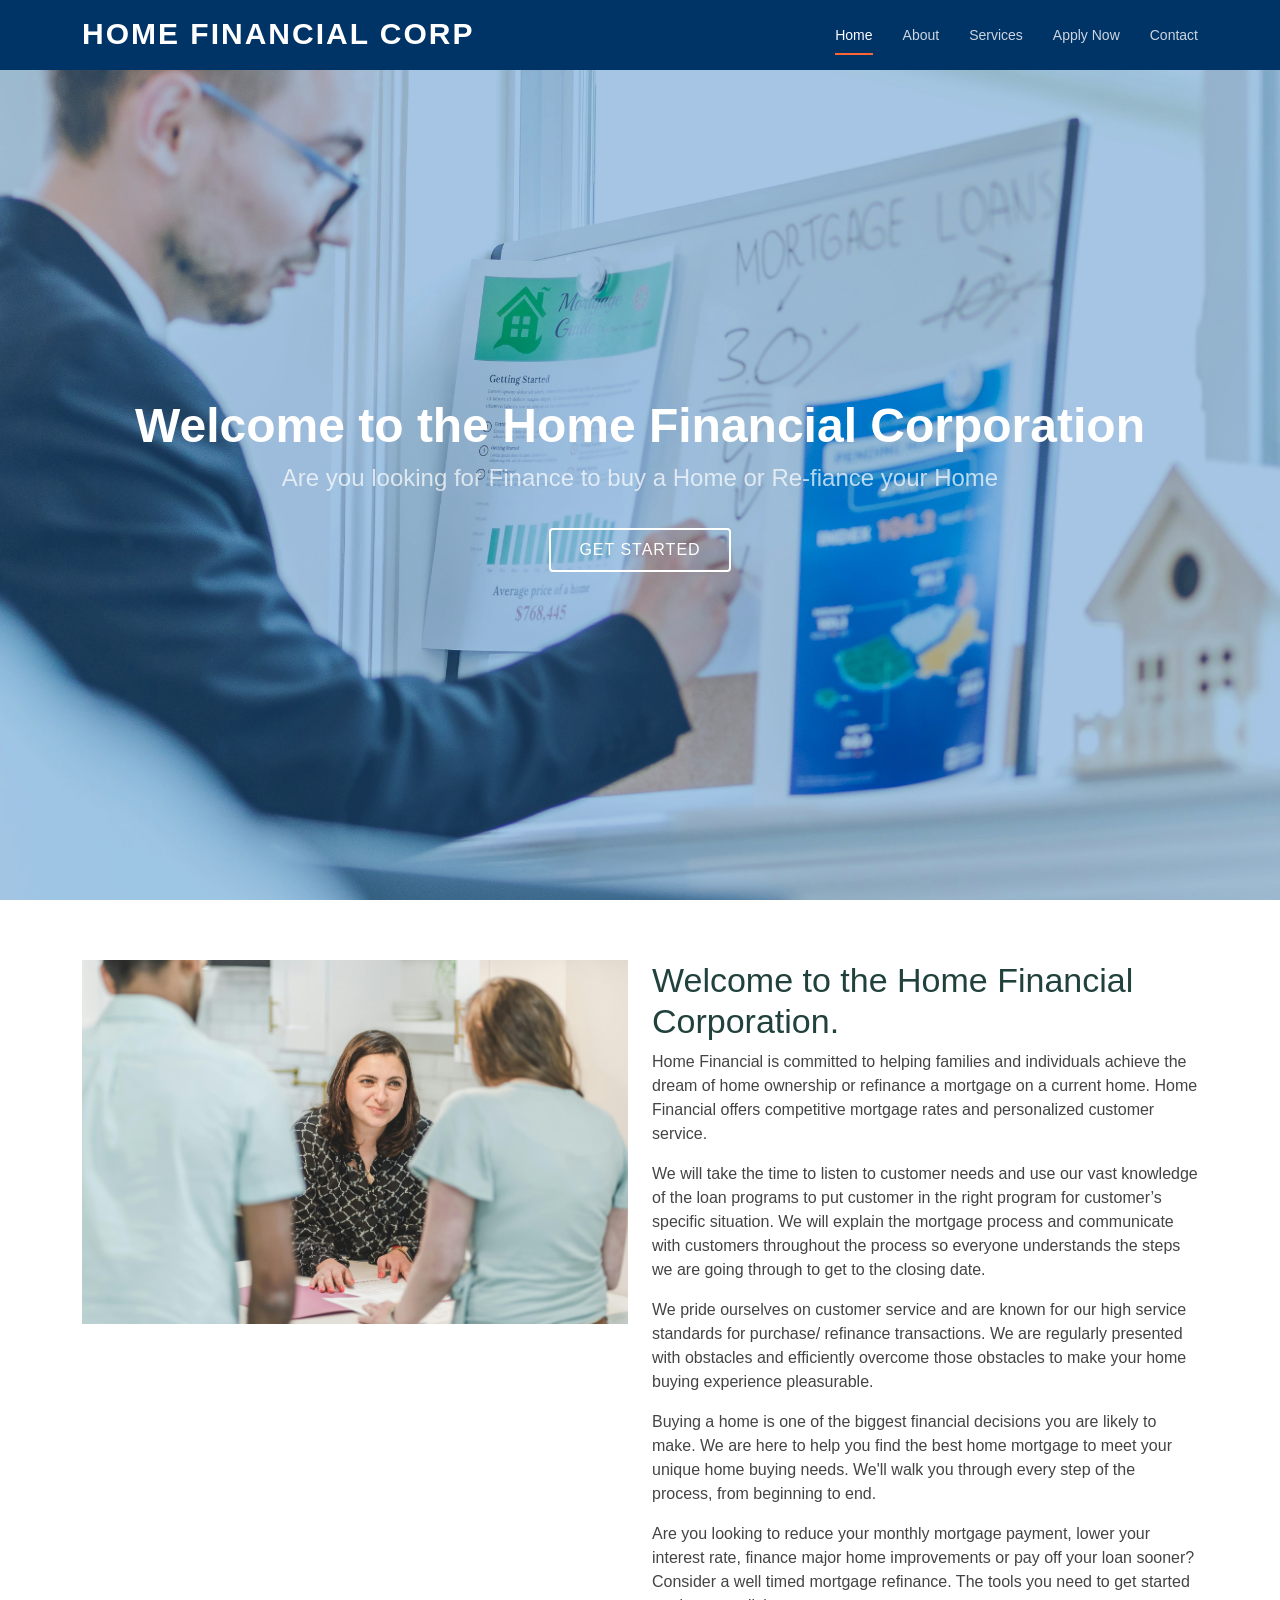
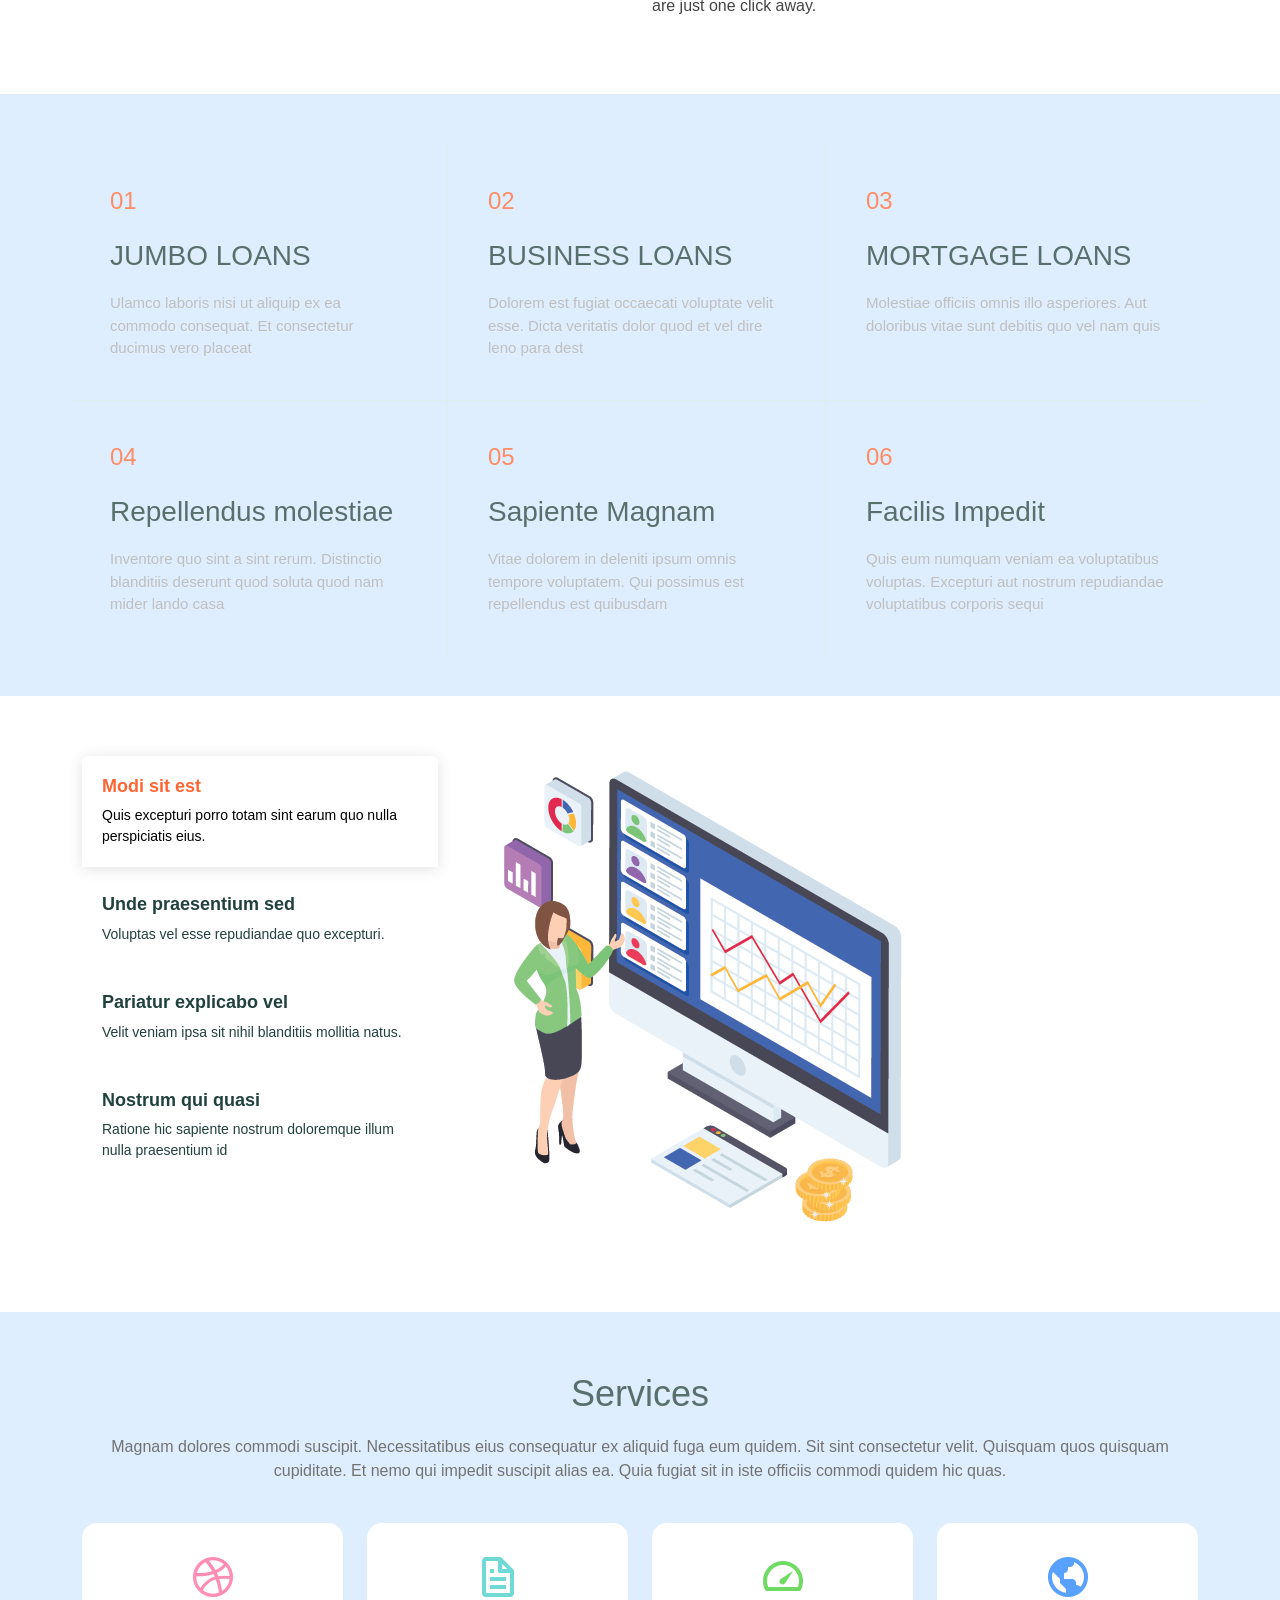
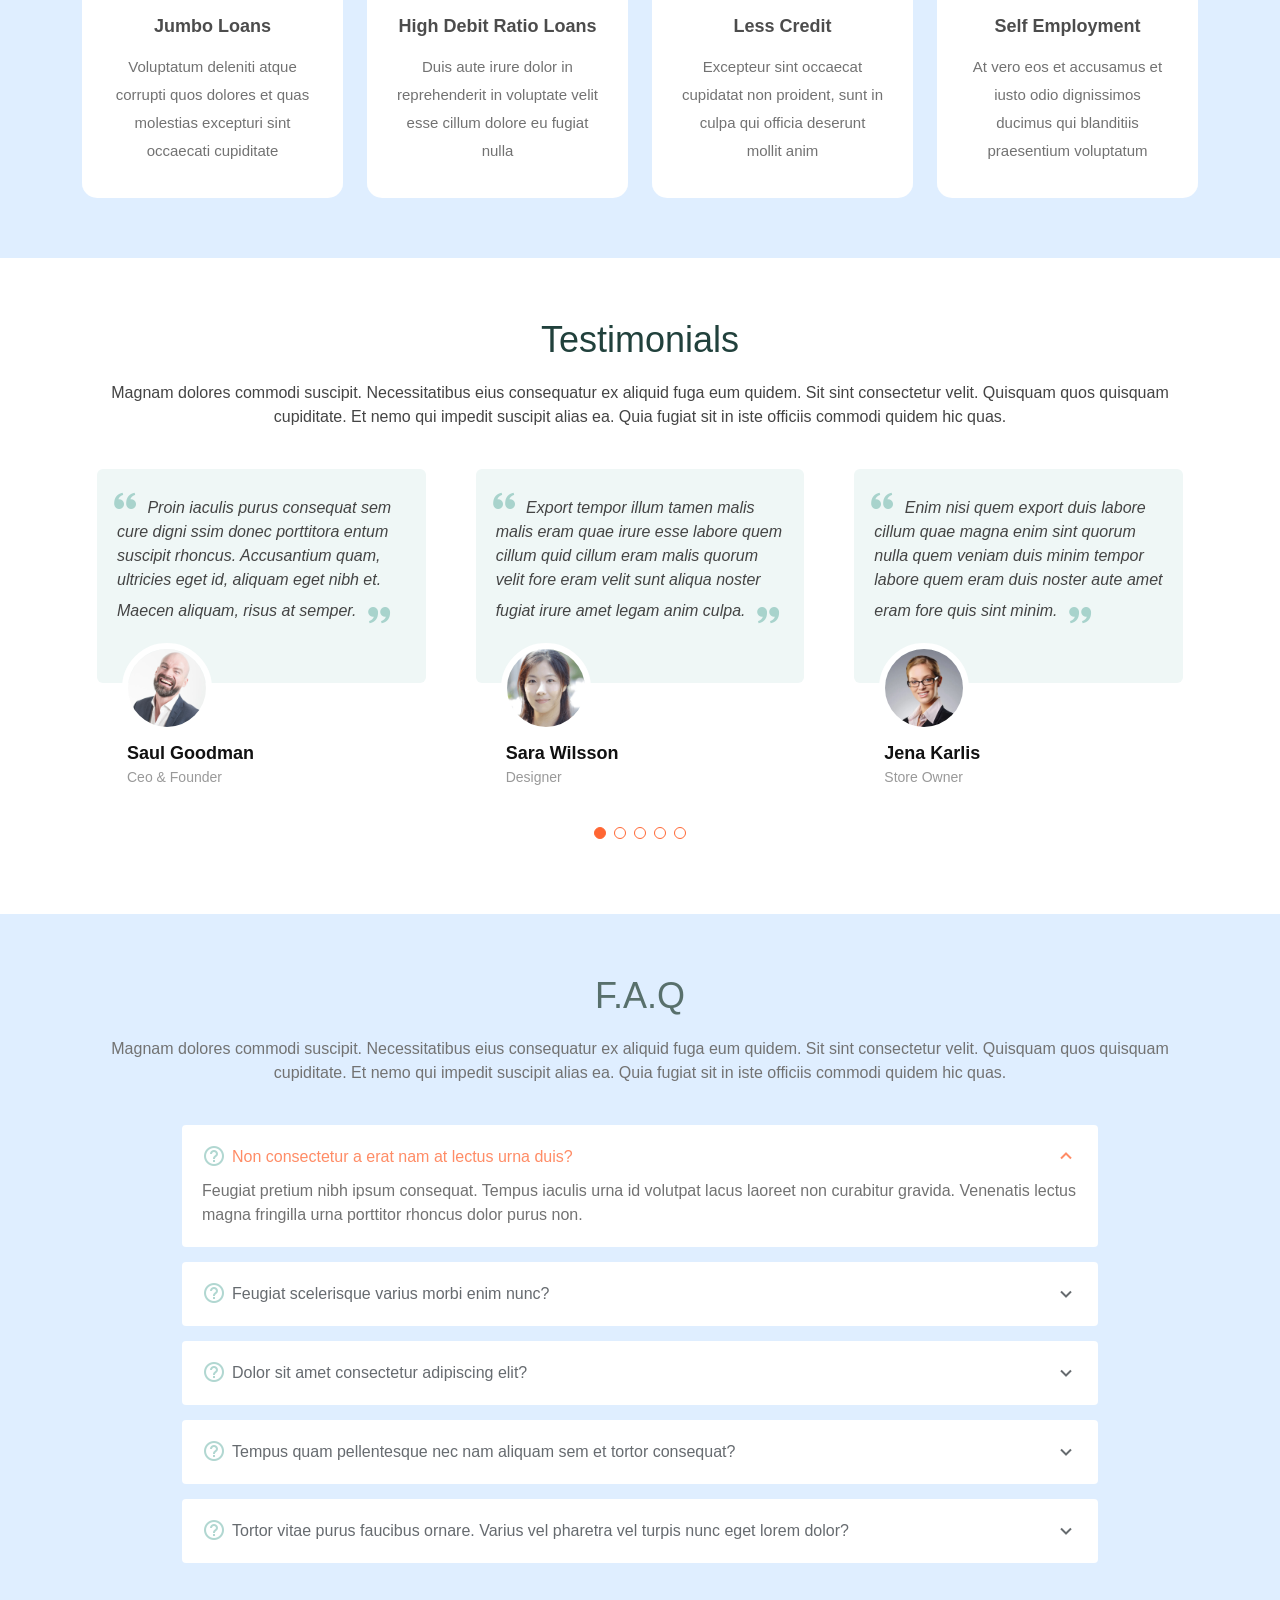
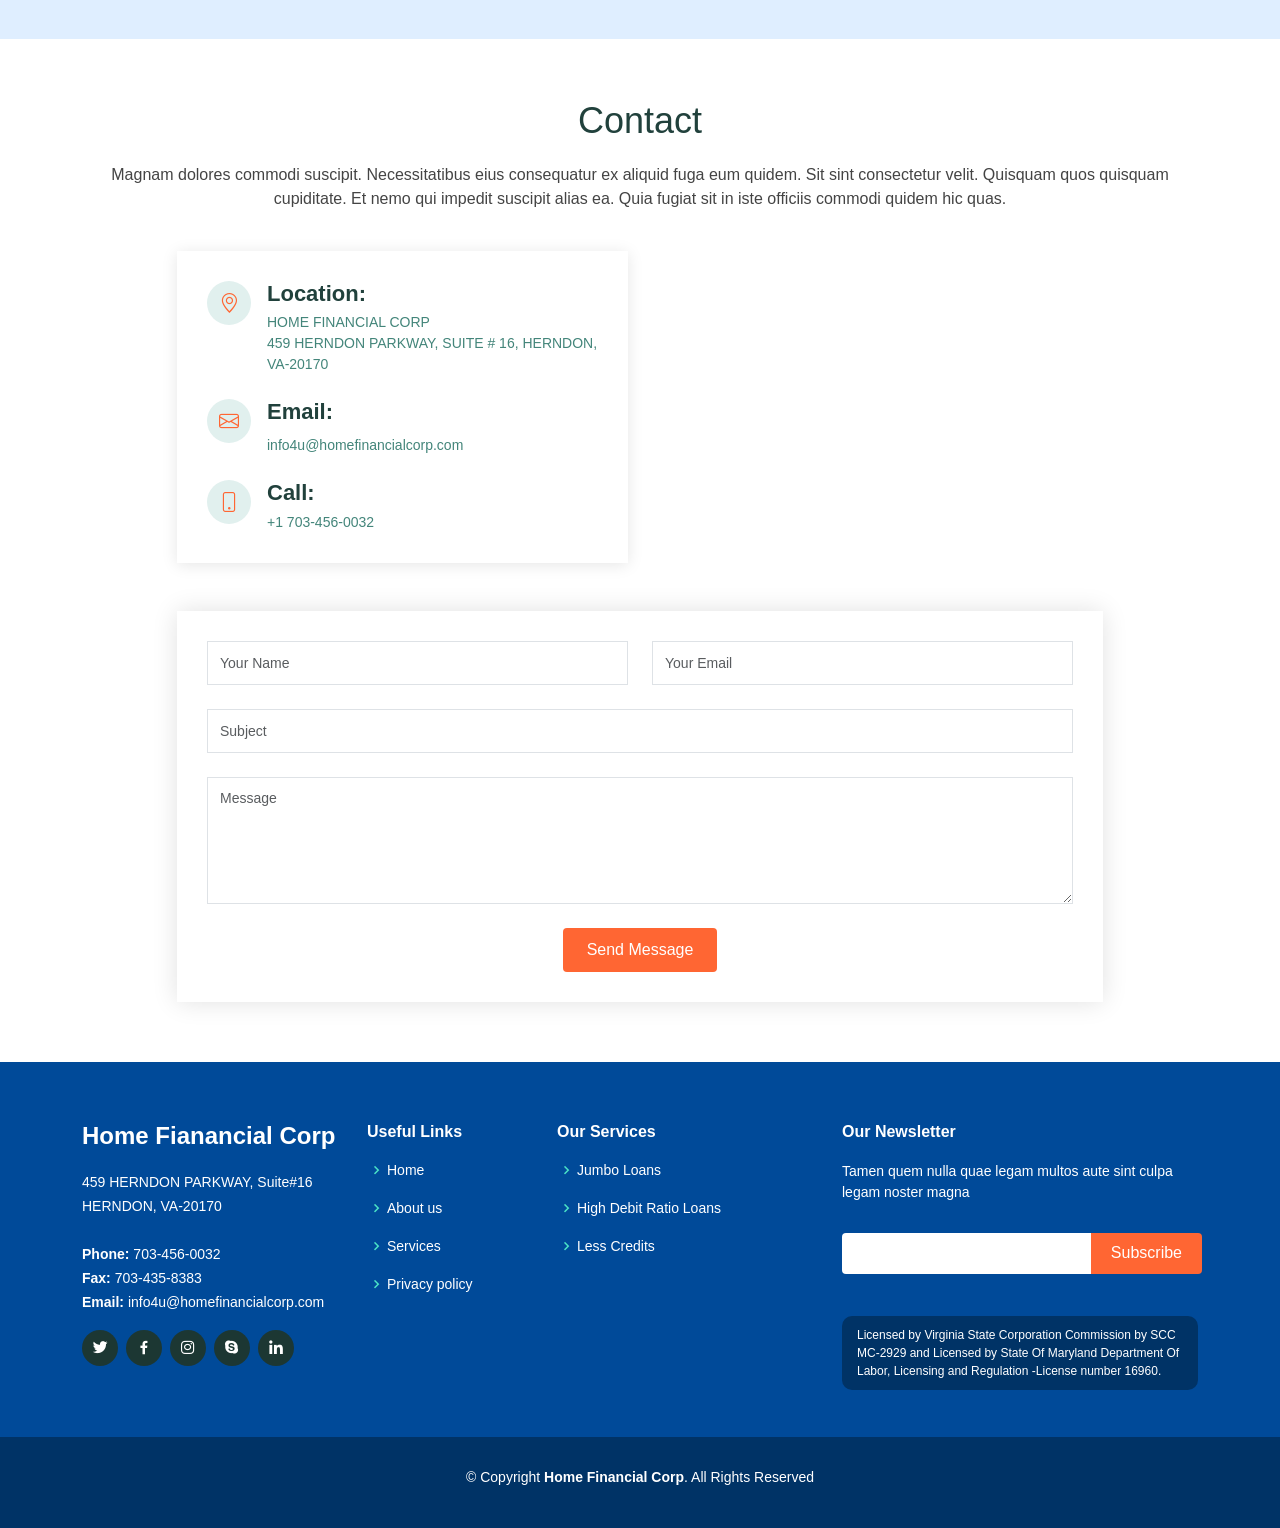
==== commit 144d2900: "Text change" ====
--- a/index.html
+++ b/index.html
@@ -26,14 +26,6 @@
 
   <!-- Template Main CSS File -->
   <link href="assets/css/style.css" rel="stylesheet">
-
-  <!-- =======================================================
-  * Template Name: Maxim
-  * Template URL: https://bootstrapmade.com/maxim-free-onepage-bootstrap-theme/
-  * Updated: Mar 17 2024 with Bootstrap v5.3.3
-  * Author: BootstrapMade.com
-  * License: https://bootstrapmade.com/license/
-  ======================================================== -->
 </head>
 
 <body>
@@ -749,9 +741,9 @@
           <div class="col-lg-2 col-md-6 footer-links">
             <h4>Useful Links</h4>
             <ul>
-              <li><i class="bx bx-chevron-right"></i> <a href="#">Home</a></li>
-              <li><i class="bx bx-chevron-right"></i> <a href="#">About us</a></li>
-              <li><i class="bx bx-chevron-right"></i> <a href="#">Services</a></li>
+              <li><i class="bx bx-chevron-right"></i> <a href="#hero">Home</a></li>
+              <li><i class="bx bx-chevron-right"></i> <a href="#about">About us</a></li>
+              <li><i class="bx bx-chevron-right"></i> <a href="#services">Services</a></li>
               <li><i class="bx bx-chevron-right"></i> <a href="privacy-policy.html">Privacy policy</a></li>
             </ul>
           </div>
@@ -770,8 +762,8 @@
             <p>Tamen quem nulla quae legam multos aute sint culpa legam noster magna</p>
             <form action="" method="post">
               <input type="email" name="email"><input type="submit" value="Subscribe">
-            </form>
-
+            </form><br><br>
+			<p style="font-size: 12px;background: #003366;padding: 10px 15px;border-radius: 10px;">Licensed by Virginia State Corporation Commission by SCC MC-2929 and Licensed by State Of Maryland Department Of Labor, Licensing and Regulation -License number 16960.</p>
           </div>
 
         </div>
@@ -779,14 +771,12 @@
     </div>
 
     <div class="container">
+		
       <div class="copyright">
+
         &copy; Copyright <strong><span>Home Financial Corp</span></strong>. All Rights Reserved
       </div>
       <div class="credits">
-        <!-- All the links in the footer should remain intact. -->
-        <!-- You can delete the links only if you purchased the pro version. -->
-        <!-- Licensing information: https://bootstrapmade.com/license/ -->
-        <!-- Purchase the pro version with working PHP/AJAX contact form: https://bootstrapmade.com/maxim-free-onepage-bootstrap-theme/ -->
       </div>
     </div>
   </footer><!-- End Footer -->
--- a/assets/css/style.css
+++ b/assets/css/style.css
@@ -0,0 +1,1516 @@
+/**
+* Template Name: Maxim
+* Template URL: https://bootstrapmade.com/maxim-free-onepage-bootstrap-theme/
+* Updated: Mar 17 2024 with Bootstrap v5.3.3
+* Author: BootstrapMade.com
+* License: https://bootstrapmade.com/license/
+*/
+
+/*--------------------------------------------------------------
+# General
+--------------------------------------------------------------*/
+body {
+  font-family: "Open Sans", sans-serif;
+  color: #444444;
+}
+
+a {
+  color: #FF6633;
+  text-decoration: none;
+}
+
+a:hover {
+  color: #22d8b6;
+  text-decoration: none;
+}
+
+h1,
+h2,
+h3,
+h4,
+h5,
+h6 {
+  font-family: "Raleway", sans-serif;
+}
+
+/*--------------------------------------------------------------
+# Back to top button
+--------------------------------------------------------------*/
+.back-to-top {
+  position: fixed;
+  visibility: hidden;
+  opacity: 0;
+  right: 15px;
+  bottom: 15px;
+  z-index: 996;
+  background: #FF6633;
+  width: 40px;
+  height: 40px;
+  border-radius: 4px;
+  transition: all 0.4s;
+}
+
+.back-to-top i {
+  font-size: 28px;
+  color: #fff;
+  line-height: 0;
+}
+
+.back-to-top:hover {
+  background: #21cfaf;
+  color: #fff;
+}
+
+.back-to-top.active {
+  visibility: visible;
+  opacity: 1;
+}
+
+/*--------------------------------------------------------------
+# Disable aos animation delay on mobile devices
+--------------------------------------------------------------*/
+@media screen and (max-width: 768px) {
+  [data-aos-delay] {
+    transition-delay: 0 !important;
+  }
+}
+
+/*--------------------------------------------------------------
+# Header
+--------------------------------------------------------------*/
+#header {
+  height: 70px;
+  transition: all 0.5s;
+  z-index: 997;
+  background: #003366;
+}
+
+#header .logo h1 {
+  font-size: 30px;
+  margin: 0;
+  padding: 6px 0;
+  line-height: 1;
+  font-weight: 700;
+  letter-spacing: 2px;
+  text-transform: uppercase;
+}
+
+#header .logo h1 a,
+#header .logo h1 a:hover {
+  color: #fff;
+  text-decoration: none;
+}
+
+#header .logo img {
+  padding: 0;
+  margin: 0;
+  max-height: 40px;
+}
+
+@media (max-width: 992px) {
+  #header {
+    height: 60px;
+  }
+}
+
+/*--------------------------------------------------------------
+# Navigation Menu
+--------------------------------------------------------------*/
+/**
+* Desktop Navigation 
+*/
+.navbar {
+  padding: 0;
+}
+
+.navbar ul {
+  margin: 0;
+  padding: 0;
+  display: flex;
+  list-style: none;
+  align-items: center;
+}
+
+.navbar li {
+  position: relative;
+}
+
+.navbar>ul>li+li {
+  margin-left: 30px;
+}
+
+.navbar a,
+.navbar a:focus {
+  display: flex;
+  align-items: center;
+  justify-content: space-between;
+  padding: 12px 0;
+  font-size: 14px;
+  color: rgba(255, 255, 255, 0.8);
+  white-space: nowrap;
+  transition: 0.3s;
+  position: relative;
+}
+
+.navbar a i,
+.navbar a:focus i {
+  font-size: 12px;
+  line-height: 0;
+  margin-left: 5px;
+}
+
+.navbar>ul>li>a:before {
+  content: "";
+  position: absolute;
+  width: 100%;
+  height: 2px;
+  bottom: 3px;
+  left: 0;
+  background-color: #FF6633;
+  visibility: hidden;
+  width: 0px;
+  transition: all 0.3s ease-in-out 0s;
+}
+
+.navbar a:hover:before,
+.navbar li:hover>a:before,
+.navbar .active:before {
+  visibility: visible;
+  width: 100%;
+}
+
+.navbar a:hover,
+.navbar .active,
+.navbar .active:focus,
+.navbar li:hover>a {
+  color: #fff;
+}
+
+.navbar .dropdown ul {
+  display: block;
+  position: absolute;
+  left: 0;
+  top: 100%;
+  margin: 0;
+  padding: 10px 0;
+  z-index: 99;
+  opacity: 0;
+  visibility: hidden;
+  background: #fff;
+  box-shadow: 0px 0px 30px rgba(127, 137, 161, 0.25);
+  transition: 0.3s;
+}
+
+.navbar .dropdown ul li {
+  min-width: 200px;
+}
+
+.navbar .dropdown ul a {
+  padding: 10px 20px;
+  font-size: 14px;
+  text-transform: none;
+  font-weight: 500;
+  color: #062822;
+}
+
+.navbar .dropdown ul a i {
+  font-size: 12px;
+}
+
+.navbar .dropdown ul a:hover,
+.navbar .dropdown ul .active:hover,
+.navbar .dropdown ul li:hover>a {
+  color: #FF6633;
+}
+
+.navbar .dropdown:hover>ul {
+  opacity: 1;
+  visibility: visible;
+}
+
+.navbar .dropdown .dropdown ul {
+  top: 0;
+  left: calc(100% - 30px);
+  visibility: hidden;
+}
+
+.navbar .dropdown .dropdown:hover>ul {
+  opacity: 1;
+  top: 0;
+  left: 100%;
+  visibility: visible;
+}
+
+@media (max-width: 1366px) {
+  .navbar .dropdown .dropdown ul {
+    left: -90%;
+  }
+
+  .navbar .dropdown .dropdown:hover>ul {
+    left: -100%;
+  }
+}
+
+/**
+* Mobile Navigation 
+*/
+.mobile-nav-toggle {
+  color: #fff;
+  font-size: 28px;
+  cursor: pointer;
+  display: none;
+  line-height: 0;
+  transition: 0.5s;
+}
+
+@media (max-width: 991px) {
+  .mobile-nav-toggle {
+    display: block;
+  }
+
+  .navbar ul {
+    display: none;
+  }
+}
+
+.navbar-mobile {
+  position: fixed;
+  overflow: hidden;
+  top: 0;
+  right: 0;
+  left: 0;
+  bottom: 0;
+  background: rgba(16, 31, 29, 0.9);
+  transition: 0.3s;
+  z-index: 0;
+}
+
+.navbar-mobile .mobile-nav-toggle {
+  position: absolute;
+  top: 15px;
+  right: 15px;
+}
+
+.navbar-mobile ul {
+  display: block;
+  position: absolute;
+  top: 55px;
+  right: 15px;
+  bottom: 15px;
+  left: 15px;
+  padding: 10px 0;
+  background-color: #fff;
+  overflow-y: auto;
+  transition: 0.3s;
+}
+
+.navbar-mobile>ul>li+li {
+  margin: 0;
+}
+
+.navbar-mobile a:hover:before,
+.navbar-mobile li:hover>a:before,
+.navbar-mobile .active:before {
+  visibility: hidden;
+}
+
+.navbar-mobile a,
+.navbar-mobile a:focus {
+  padding: 10px 20px;
+  font-size: 15px;
+  color: #21413c;
+}
+
+.navbar-mobile a:hover,
+.navbar-mobile .active,
+.navbar-mobile li:hover>a {
+  color: #FF6633;
+}
+
+.navbar-mobile .getstarted,
+.navbar-mobile .getstarted:focus {
+  margin: 15px;
+}
+
+.navbar-mobile .dropdown ul {
+  position: static;
+  display: none;
+  margin: 10px 20px;
+  padding: 10px 0;
+  z-index: 99;
+  opacity: 1;
+  visibility: visible;
+  background: #fff;
+  box-shadow: 0px 0px 30px rgba(127, 137, 161, 0.25);
+}
+
+.navbar-mobile .dropdown ul li {
+  min-width: 200px;
+}
+
+.navbar-mobile .dropdown ul a {
+  padding: 10px 20px;
+}
+
+.navbar-mobile .dropdown ul a i {
+  font-size: 12px;
+}
+
+.navbar-mobile .dropdown ul a:hover,
+.navbar-mobile .dropdown ul .active:hover,
+.navbar-mobile .dropdown ul li:hover>a {
+  color: #FF6633;
+}
+
+.navbar-mobile .dropdown>.dropdown-active {
+  display: block;
+}
+
+/*--------------------------------------------------------------
+# Hero Section
+--------------------------------------------------------------*/
+#hero {
+  width: 100%;
+  height: calc(100vh - 70px);
+  background: url("../img/hero-bg.jpg") center center;
+  background-size: cover;
+  position: relative;
+  margin-top: 70px;
+  padding: 0;
+}
+
+#hero:before {
+  content: "";
+  background: #0066CC;
+  opacity: 0.30;
+  position: absolute;
+  bottom: 0;
+  top: 0;
+  left: 0;
+  right: 0;
+}
+
+#hero .container {
+  z-index: 2;
+}
+
+#hero h1 {
+  margin: 0 0 10px 0;
+  font-size: 48px;
+  font-weight: 700;
+  line-height: 56px;
+  color: #fff;
+}
+
+#hero h2 {
+  color: rgba(255, 255, 255, 0.7);
+  margin-bottom: 35px;
+  font-size: 24px;
+}
+
+#hero .btn-get-started {
+  font-family: "Raleway", sans-serif;
+  text-transform: uppercase;
+  font-weight: 500;
+  font-size: 16px;
+  letter-spacing: 1px;
+  display: inline-block;
+  padding: 8px 28px;
+  border-radius: 4px;
+  transition: 0.5s;
+  border: 2px solid #fff;
+  color: #fff;
+}
+
+#hero .btn-get-started:hover {
+  border-color: #FF6633;
+  background: #FF6633;
+}
+
+@media (min-width: 1024px) {
+  #hero {
+    background-attachment: fixed;
+  }
+}
+
+@media (max-width: 992px) {
+  #hero {
+    margin-top: 60px;
+    height: calc(100vh - 60px);
+  }
+}
+
+@media (max-width: 768px) {
+  #hero h1 {
+    font-size: 28px;
+    line-height: 36px;
+  }
+
+  #hero h2 {
+    font-size: 18px;
+    line-height: 24px;
+    margin-bottom: 30px;
+  }
+}
+
+/*--------------------------------------------------------------
+# Sections General
+--------------------------------------------------------------*/
+section {
+  padding: 60px 0;
+  overflow: hidden;
+}
+
+.section-bg {
+  background-color: #D5E9FF;
+  opacity: 0.75;
+}
+
+.section-title {
+  padding-bottom: 40px;
+  text-align: center;
+}
+
+.section-title h2 {
+  font-size: 36px;
+  font-weight: 300;
+  margin-bottom: 20px;
+  padding-bottom: 0;
+  color: #21413c;
+}
+
+.section-title p {
+  margin-bottom: 0;
+}
+
+/*--------------------------------------------------------------
+# Breadcrumbs
+--------------------------------------------------------------*/
+.breadcrumbs {
+  padding: 20px 0;
+  background-color: #f7f7f7;
+  min-height: 40px;
+  margin-top: 72px;
+}
+
+@media (max-width: 992px) {
+  .breadcrumbs {
+    margin-top: 60px;
+  }
+}
+
+.breadcrumbs h2 {
+  font-size: 24px;
+  font-weight: 300;
+  margin: 0;
+}
+
+@media (max-width: 992px) {
+  .breadcrumbs h2 {
+    margin: 0 0 10px 0;
+  }
+}
+
+.breadcrumbs ol {
+  display: flex;
+  flex-wrap: wrap;
+  list-style: none;
+  padding: 0;
+  margin: 0;
+  font-size: 14px;
+}
+
+.breadcrumbs ol li+li {
+  padding-left: 10px;
+}
+
+.breadcrumbs ol li+li::before {
+  display: inline-block;
+  padding-right: 10px;
+  color: #6c757d;
+  content: "/";
+}
+
+@media (max-width: 768px) {
+  .breadcrumbs .d-flex {
+    display: block !important;
+  }
+
+  .breadcrumbs ol {
+    display: block;
+  }
+
+  .breadcrumbs ol li {
+    display: inline-block;
+  }
+}
+
+/*--------------------------------------------------------------
+# About
+--------------------------------------------------------------*/
+.about h3 {
+  font-weight: 400;
+  font-size: 34px;
+  color: #21413c;
+}
+
+.about .icon-box {
+  margin-top: 44px;
+}
+
+.about .icon-box i {
+  font-size: 48px;
+  float: left;
+  color: #FF6633;
+}
+
+.about .icon-box h4 {
+  font-size: 22px;
+  font-weight: 500;
+  margin-left: 60px;
+  color: #21413c;
+}
+
+.about .icon-box p {
+  font-size: 15px;
+  color: #848484;
+  margin-left: 60px;
+}
+
+/*--------------------------------------------------------------
+# Steps
+--------------------------------------------------------------*/
+.steps {
+  padding: 50px 0 40px 0;
+}
+
+.steps .row {
+  overflow: hidden;
+}
+
+.steps .content-item {
+  padding: 40px;
+  border-left: 1px solid #d4e9e6;
+  border-bottom: 1px solid #d4e9e6;
+  margin: -1px;
+}
+
+.steps .content-item span {
+  display: block;
+  font-size: 24px;
+  font-weight: 400;
+  color: #FF6633;
+}
+
+.steps .content-item h4 {
+  font-size: 28px;
+  font-weight: 400;
+  padding: 0;
+  margin: 20px 0;
+  color: #21413c;
+}
+
+.steps .content-item p {
+  color: #aaaaaa;
+  font-size: 15px;
+  margin: 0;
+  padding: 0;
+}
+
+@media (max-width: 768px) {
+  .steps .content-item {
+    padding: 40px 0;
+  }
+}
+
+/*--------------------------------------------------------------
+# Features
+--------------------------------------------------------------*/
+.features .nav-tabs {
+  border: 0;
+}
+
+.features .nav-link {
+  border: 0;
+  padding: 20px;
+  transition: 0.3s;
+  color: #21413c;
+}
+
+.features .nav-link:hover {
+  color: #FF6633;
+}
+
+.features .nav-link h4 {
+  font-size: 18px;
+  font-weight: 600;
+}
+
+.features .nav-link p {
+  font-size: 14px;
+  margin-bottom: 0;
+}
+
+.features .nav-link.active {
+  box-shadow: 0px 2px 15px rgba(0, 0, 0, 0.12);
+}
+
+.features .nav-link.active h4 {
+  color: #FF6633;
+}
+
+.features .tab-pane.active {
+  animation: slide-down 0.5s ease-out;
+}
+
+@keyframes slide-down {
+  0% {
+    opacity: 0;
+  }
+
+  100% {
+    opacity: 1;
+  }
+}
+
+/*--------------------------------------------------------------
+# Services
+--------------------------------------------------------------*/
+.services .icon-box {
+  padding: 30px;
+  position: relative;
+  overflow: hidden;
+  margin: 0;
+  background: #fff;
+  transition: all 0.3s ease-in-out;
+  border-radius: 15px;
+  text-align: center;
+  border-bottom: 3px solid #fff;
+}
+
+.services .icon-box:hover {
+  box-shadow: 0 2px 29px 0 rgba(37, 37, 37, 0.1);
+}
+
+.services .icon i {
+  font-size: 48px;
+  line-height: 1;
+  margin-bottom: 15px;
+}
+
+.services .title {
+  font-weight: 700;
+  margin-bottom: 15px;
+  font-size: 18px;
+}
+
+.services .title a {
+  color: #111;
+}
+
+.services .description {
+  font-size: 15px;
+  line-height: 28px;
+  margin-bottom: 0;
+}
+
+.services .icon-box-pink .icon i {
+  color: #ff689b;
+}
+
+.services .icon-box-cyan .icon i {
+  color: #3fcdc7;
+}
+
+.services .icon-box-green .icon i {
+  color: #41cf2e;
+}
+
+.services .icon-box-blue .icon i {
+  color: #2282ff;
+}
+
+/*--------------------------------------------------------------
+# Testimonials
+--------------------------------------------------------------*/
+.testimonials .testimonials-carousel,
+.testimonials .testimonials-slider {
+  overflow: hidden;
+}
+
+.testimonials .testimonial-item {
+  box-sizing: content-box;
+  min-height: 320px;
+}
+
+.testimonials .testimonial-item .testimonial-img {
+  width: 90px;
+  border-radius: 50%;
+  margin: -40px 0 0 40px;
+  position: relative;
+  z-index: 2;
+  border: 6px solid #fff;
+}
+
+.testimonials .testimonial-item h3 {
+  font-size: 18px;
+  font-weight: bold;
+  margin: 10px 0 5px 45px;
+  color: #111;
+}
+
+.testimonials .testimonial-item h4 {
+  font-size: 14px;
+  color: #999;
+  margin: 0 0 0 45px;
+}
+
+.testimonials .testimonial-item .quote-icon-left,
+.testimonials .testimonial-item .quote-icon-right {
+  color: #a8d3cc;
+  font-size: 26px;
+}
+
+.testimonials .testimonial-item .quote-icon-left {
+  display: inline-block;
+  left: -5px;
+  position: relative;
+}
+
+.testimonials .testimonial-item .quote-icon-right {
+  display: inline-block;
+  right: -5px;
+  position: relative;
+  top: 10px;
+}
+
+.testimonials .testimonial-item p {
+  font-style: italic;
+  margin: 0 15px 0 15px;
+  padding: 20px 20px 60px 20px;
+  background: #eff7f6;
+  position: relative;
+  border-radius: 6px;
+  position: relative;
+  z-index: 1;
+}
+
+.testimonials .swiper-pagination {
+  margin-top: 20px;
+  position: relative;
+}
+
+.testimonials .swiper-pagination .swiper-pagination-bullet {
+  width: 12px;
+  height: 12px;
+  background-color: #fff;
+  opacity: 1;
+  border: 1px solid #FF6633;
+}
+
+.testimonials .swiper-pagination .swiper-pagination-bullet-active {
+  background-color: #FF6633;
+}
+
+/*--------------------------------------------------------------
+# Portfolio
+--------------------------------------------------------------*/
+.portfolio .portfolio-item {
+  margin-bottom: 30px;
+}
+
+.portfolio #portfolio-flters {
+  padding: 0;
+  margin: 0 auto 35px auto;
+  list-style: none;
+  text-align: center;
+  background: #fff;
+  box-shadow: 0px 2px 15px rgba(0, 0, 0, 0.1);
+  border-radius: 50px;
+  padding: 8px 20px;
+}
+
+.portfolio #portfolio-flters li {
+  cursor: pointer;
+  display: inline-block;
+  padding: 10px 15px 8px 15px;
+  font-size: 14px;
+  font-weight: 600;
+  line-height: 1;
+  text-transform: uppercase;
+  color: #444444;
+  margin-bottom: 5px;
+  transition: all 0.3s ease-in-out;
+}
+
+.portfolio #portfolio-flters li:hover,
+.portfolio #portfolio-flters li.filter-active {
+  color: #FF6633;
+}
+
+.portfolio #portfolio-flters li:last-child {
+  margin-right: 0;
+}
+
+.portfolio .portfolio-wrap {
+  transition: 0.3s;
+  position: relative;
+  overflow: hidden;
+  z-index: 1;
+  background: rgba(0, 0, 0, 0.6);
+}
+
+.portfolio .portfolio-wrap::before {
+  content: "";
+  background: rgba(0, 0, 0, 0.5);
+  position: absolute;
+  left: 30px;
+  right: 30px;
+  top: 30px;
+  bottom: 30px;
+  transition: all ease-in-out 0.3s;
+  z-index: 2;
+  opacity: 0;
+}
+
+.portfolio .portfolio-wrap .portfolio-info {
+  opacity: 0;
+  position: absolute;
+  top: 0;
+  left: 0;
+  right: 0;
+  bottom: 0;
+  text-align: center;
+  z-index: 3;
+  transition: all ease-in-out 0.3s;
+  display: flex;
+  flex-direction: column;
+  justify-content: center;
+  align-items: center;
+}
+
+.portfolio .portfolio-wrap .portfolio-info::before {
+  display: block;
+  content: "";
+  width: 48px;
+  height: 48px;
+  position: absolute;
+  top: 35px;
+  left: 35px;
+  border-top: 3px solid #fff;
+  border-left: 3px solid #fff;
+  transition: all 0.5s ease 0s;
+  z-index: 9994;
+}
+
+.portfolio .portfolio-wrap .portfolio-info::after {
+  display: block;
+  content: "";
+  width: 48px;
+  height: 48px;
+  position: absolute;
+  bottom: 35px;
+  right: 35px;
+  border-bottom: 3px solid #fff;
+  border-right: 3px solid #fff;
+  transition: all 0.5s ease 0s;
+  z-index: 9994;
+}
+
+.portfolio .portfolio-wrap .portfolio-info h4 {
+  font-size: 20px;
+  color: #fff;
+  font-weight: 600;
+}
+
+.portfolio .portfolio-wrap .portfolio-info p {
+  color: #ffffff;
+  font-size: 14px;
+  text-transform: uppercase;
+  padding: 0;
+  margin: 0;
+}
+
+.portfolio .portfolio-wrap .portfolio-links {
+  text-align: center;
+  z-index: 4;
+}
+
+.portfolio .portfolio-wrap .portfolio-links a {
+  color: #fff;
+  margin: 0 2px;
+  font-size: 28px;
+  display: inline-block;
+  transition: 0.3s;
+}
+
+.portfolio .portfolio-wrap .portfolio-links a:hover {
+  color: #4ae3c6;
+}
+
+.portfolio .portfolio-wrap:hover::before {
+  top: 0;
+  left: 0;
+  right: 0;
+  bottom: 0;
+  opacity: 1;
+}
+
+.portfolio .portfolio-wrap:hover .portfolio-info {
+  opacity: 1;
+}
+
+.portfolio .portfolio-wrap:hover .portfolio-info::before {
+  top: 15px;
+  left: 15px;
+}
+
+.portfolio .portfolio-wrap:hover .portfolio-info::after {
+  bottom: 15px;
+  right: 15px;
+}
+
+/*--------------------------------------------------------------
+# Portfolio Details
+--------------------------------------------------------------*/
+.portfolio-details {
+  padding-top: 40px;
+}
+
+.portfolio-details .portfolio-details-slider img {
+  width: 100%;
+}
+
+.portfolio-details .portfolio-details-slider .swiper-pagination {
+  margin-top: 20px;
+  position: relative;
+}
+
+.portfolio-details .portfolio-details-slider .swiper-pagination .swiper-pagination-bullet {
+  width: 12px;
+  height: 12px;
+  background-color: #fff;
+  opacity: 1;
+  border: 1px solid #FF6633;
+}
+
+.portfolio-details .portfolio-details-slider .swiper-pagination .swiper-pagination-bullet-active {
+  background-color: #FF6633;
+}
+
+.portfolio-details .portfolio-info {
+  padding: 30px;
+  box-shadow: 0px 0 30px rgba(33, 65, 60, 0.08);
+}
+
+.portfolio-details .portfolio-info h3 {
+  font-size: 22px;
+  font-weight: 700;
+  margin-bottom: 20px;
+  padding-bottom: 20px;
+  border-bottom: 1px solid #eee;
+}
+
+.portfolio-details .portfolio-info ul {
+  list-style: none;
+  padding: 0;
+  font-size: 15px;
+}
+
+.portfolio-details .portfolio-info ul li+li {
+  margin-top: 10px;
+}
+
+.portfolio-details .portfolio-description {
+  padding-top: 30px;
+}
+
+.portfolio-details .portfolio-description h2 {
+  font-size: 26px;
+  font-weight: 700;
+  margin-bottom: 20px;
+}
+
+.portfolio-details .portfolio-description p {
+  padding: 0;
+}
+
+/*--------------------------------------------------------------
+# Team
+--------------------------------------------------------------*/
+.team .member {
+  text-align: center;
+  margin-bottom: 20px;
+  background: #343a40;
+  position: relative;
+  overflow: hidden;
+}
+
+.team .member .member-info {
+  opacity: 0;
+  position: absolute;
+  bottom: 0;
+  top: 0;
+  left: 0;
+  right: 0;
+  transition: 0.2s;
+}
+
+.team .member .member-info-content {
+  position: absolute;
+  left: 50px;
+  right: 0;
+  bottom: 0;
+  transition: bottom 0.4s;
+}
+
+.team .member .member-info-content h4 {
+  font-weight: 700;
+  margin-bottom: 2px;
+  font-size: 18px;
+  color: #fff;
+}
+
+.team .member .member-info-content span {
+  font-style: italic;
+  display: block;
+  font-size: 13px;
+  color: #fff;
+}
+
+.team .member .social {
+  position: absolute;
+  left: -50px;
+  top: 0;
+  bottom: 0;
+  width: 50px;
+  transition: left ease-in-out 0.3s;
+  background: rgba(0, 0, 0, 0.5);
+  text-align: center;
+}
+
+.team .member .social a {
+  transition: color 0.3s;
+  display: block;
+  color: #fff;
+  margin-top: 15px;
+}
+
+.team .member .social a:hover {
+  color: #FF6633;
+}
+
+.team .member .social i {
+  font-size: 18px;
+  margin: 0 2px;
+}
+
+.team .member:hover .member-info {
+  background: linear-gradient(0deg, rgba(0, 0, 0, 0.9) 0%, rgba(0, 0, 0, 0.8) 20%, rgba(0, 212, 255, 0) 100%);
+  opacity: 1;
+  transition: 0.4s;
+}
+
+.team .member:hover .member-info-content {
+  bottom: 30px;
+  transition: bottom 0.4s;
+}
+
+.team .member:hover .social {
+  left: 0;
+  transition: left ease-in-out 0.3s;
+}
+
+/*--------------------------------------------------------------
+# F.A.Q
+--------------------------------------------------------------*/
+.faq .faq-list {
+  padding: 0 100px;
+}
+
+.faq .faq-list ul {
+  padding: 0;
+  list-style: none;
+}
+
+.faq .faq-list li+li {
+  margin-top: 15px;
+}
+
+.faq .faq-list li {
+  padding: 20px;
+  background: #fff;
+  border-radius: 4px;
+  position: relative;
+}
+
+.faq .faq-list a {
+  display: block;
+  position: relative;
+  font-family: "Poppins", sans-serif;
+  font-size: 16px;
+  line-height: 24px;
+  font-weight: 500;
+  padding: 0 30px;
+  outline: none;
+  cursor: pointer;
+}
+
+.faq .faq-list .icon-help {
+  font-size: 24px;
+  position: absolute;
+  right: 0;
+  left: 20px;
+  color: #97cac2;
+}
+
+.faq .faq-list .icon-show,
+.faq .faq-list .icon-close {
+  font-size: 24px;
+  position: absolute;
+  right: 0;
+  top: 0;
+}
+
+.faq .faq-list p {
+  margin-bottom: 0;
+  padding: 10px 0 0 0;
+}
+
+.faq .faq-list .icon-show {
+  display: none;
+}
+
+.faq .faq-list a.collapsed {
+  color: #343a40;
+}
+
+.faq .faq-list a.collapsed:hover {
+  color: #FF6633;
+}
+
+.faq .faq-list a.collapsed .icon-show {
+  display: inline-block;
+}
+
+.faq .faq-list a.collapsed .icon-close {
+  display: none;
+}
+
+@media (max-width: 1200px) {
+  .faq .faq-list {
+    padding: 0;
+  }
+}
+
+/*--------------------------------------------------------------
+# Contact
+--------------------------------------------------------------*/
+.contact .info {
+  padding: 30px;
+  width: 100%;
+  background: #fff;
+  box-shadow: 0px 2px 15px rgba(0, 0, 0, 0.1);
+}
+
+.contact .info i {
+  font-size: 20px;
+  color: #FF6633;
+  float: left;
+  width: 44px;
+  height: 44px;
+  background: #e1f0ee;
+  display: flex;
+  justify-content: center;
+  align-items: center;
+  border-radius: 50px;
+  transition: all 0.3s ease-in-out;
+}
+
+.contact .info h4 {
+  padding: 0 0 0 60px;
+  font-size: 22px;
+  font-weight: 600;
+  margin-bottom: 5px;
+  color: #21413c;
+}
+
+.contact .info p {
+  padding: 0 0 0 60px;
+  margin-bottom: 0;
+  font-size: 14px;
+  color: #43857a;
+}
+
+.contact .info .email p {
+  padding-top: 5px;
+}
+
+.contact .info .social-links {
+  padding-left: 60px;
+}
+
+.contact .info .social-links a {
+  font-size: 18px;
+  display: inline-block;
+  background: #333;
+  color: #fff;
+  line-height: 1;
+  padding: 8px 0;
+  border-radius: 50%;
+  text-align: center;
+  width: 36px;
+  height: 36px;
+  transition: 0.3s;
+  margin-right: 10px;
+}
+
+.contact .info .social-links a:hover {
+  background: #FF6633;
+  color: #fff;
+}
+
+.contact .info .email:hover i,
+.contact .info .address:hover i,
+.contact .info .phone:hover i {
+  background: #FF6633;
+  color: #fff;
+}
+
+.contact .php-email-form {
+  width: 100%;
+  padding: 30px;
+  background: #fff;
+  box-shadow: 0 0 24px 0 rgba(0, 0, 0, 0.12);
+}
+
+.contact .php-email-form .form-group {
+  padding-bottom: 8px;
+}
+
+.contact .php-email-form .error-message {
+  display: none;
+  color: #fff;
+  background: #ed3c0d;
+  text-align: left;
+  padding: 15px;
+  font-weight: 600;
+}
+
+.contact .php-email-form .error-message br+br {
+  margin-top: 25px;
+}
+
+.contact .php-email-form .sent-message {
+  display: none;
+  color: #fff;
+  background: #18d26e;
+  text-align: center;
+  padding: 15px;
+  font-weight: 600;
+}
+
+.contact .php-email-form .loading {
+  display: none;
+  background: #fff;
+  text-align: center;
+  padding: 15px;
+}
+
+.contact .php-email-form .loading:before {
+  content: "";
+  display: inline-block;
+  border-radius: 50%;
+  width: 24px;
+  height: 24px;
+  margin: 0 10px -6px 0;
+  border: 3px solid #18d26e;
+  border-top-color: #eee;
+  animation: animate-loading 1s linear infinite;
+}
+
+.contact .php-email-form input,
+.contact .php-email-form textarea {
+  border-radius: 0;
+  box-shadow: none;
+  font-size: 14px;
+}
+
+.contact .php-email-form input {
+  height: 44px;
+}
+
+.contact .php-email-form textarea {
+  padding: 10px 12px;
+}
+
+.contact .php-email-form button[type=submit] {
+  background: #FF6633;
+  border: 0;
+  padding: 10px 24px;
+  color: #fff;
+  transition: 0.4s;
+  border-radius: 4px;
+}
+
+.contact .php-email-form button[type=submit]:hover {
+  background: #22d8b6;
+}
+
+@keyframes animate-loading {
+  0% {
+    transform: rotate(0deg);
+  }
+
+  100% {
+    transform: rotate(360deg);
+  }
+}
+
+/*--------------------------------------------------------------
+# Footer
+--------------------------------------------------------------*/
+#footer {
+  background: #003366;
+  padding: 0 0 30px 0;
+  color: #fff;
+  font-size: 14px;
+}
+
+#footer .footer-top {
+  background: #004a99;
+  border-bottom: 1px solid #004a99;
+  padding: 60px 0 30px 0;
+}
+
+#footer .footer-top .footer-info {
+  margin-bottom: 30px;
+}
+
+#footer .footer-top .footer-info h3 {
+  font-size: 24px;
+  margin: 0 0 20px 0;
+  padding: 2px 0 2px 0;
+  line-height: 1;
+  font-weight: 700;
+}
+
+#footer .footer-top .footer-info p {
+  font-size: 14px;
+  line-height: 24px;
+  margin-bottom: 0;
+  font-family: "Raleway", sans-serif;
+  color: #fff;
+}
+
+#footer .footer-top .social-links a {
+  font-size: 18px;
+  display: inline-block;
+  background: #1c3733;
+  color: #fff;
+  line-height: 1;
+  padding: 8px 0;
+  margin-right: 4px;
+  border-radius: 50%;
+  text-align: center;
+  width: 36px;
+  height: 36px;
+  transition: 0.3s;
+}
+
+#footer .footer-top .social-links a:hover {
+  background: #FF6633;
+  color: #fff;
+  text-decoration: none;
+}
+
+#footer .footer-top h4 {
+  font-size: 16px;
+  font-weight: 600;
+  color: #fff;
+  position: relative;
+  padding-bottom: 12px;
+}
+
+#footer .footer-top .footer-links {
+  margin-bottom: 30px;
+}
+
+#footer .footer-top .footer-links ul {
+  list-style: none;
+  padding: 0;
+  margin: 0;
+}
+
+#footer .footer-top .footer-links ul i {
+  padding-right: 2px;
+  color: #4ae3c6;
+  font-size: 18px;
+  line-height: 1;
+}
+
+#footer .footer-top .footer-links ul li {
+  padding: 10px 0;
+  display: flex;
+  align-items: center;
+}
+
+#footer .footer-top .footer-links ul li:first-child {
+  padding-top: 0;
+}
+
+#footer .footer-top .footer-links ul a {
+  color: #fff;
+  transition: 0.3s;
+  display: inline-block;
+  line-height: 1;
+}
+
+#footer .footer-top .footer-links ul a:hover {
+  color: #34dfbf;
+}
+
+#footer .footer-top .footer-newsletter form {
+  margin-top: 30px;
+  background: #fff;
+  padding: 6px 10px;
+  position: relative;
+  border-radius: 4px 0 0 4px;
+}
+
+#footer .footer-top .footer-newsletter form input[type=email] {
+  border: 0;
+  padding: 4px;
+  width: calc(100% - 110px);
+}
+
+#footer .footer-top .footer-newsletter form input[type=submit] {
+  position: absolute;
+  top: 0;
+  right: -4px;
+  bottom: 0;
+  border: 0;
+  background: none;
+  font-size: 16px;
+  padding: 0 20px;
+  background: #FF6633;
+  color: #fff;
+  transition: 0.3s;
+  border-radius: 0 4px 4px 0;
+}
+
+#footer .footer-top .footer-newsletter form input[type=submit]:hover {
+  background: #14806c;
+}
+
+#footer .copyright {
+  text-align: center;
+  padding-top: 30px;
+}
+
+#footer .credits {
+  padding-top: 10px;
+  text-align: center;
+  font-size: 13px;
+  color: #fff;
+}
